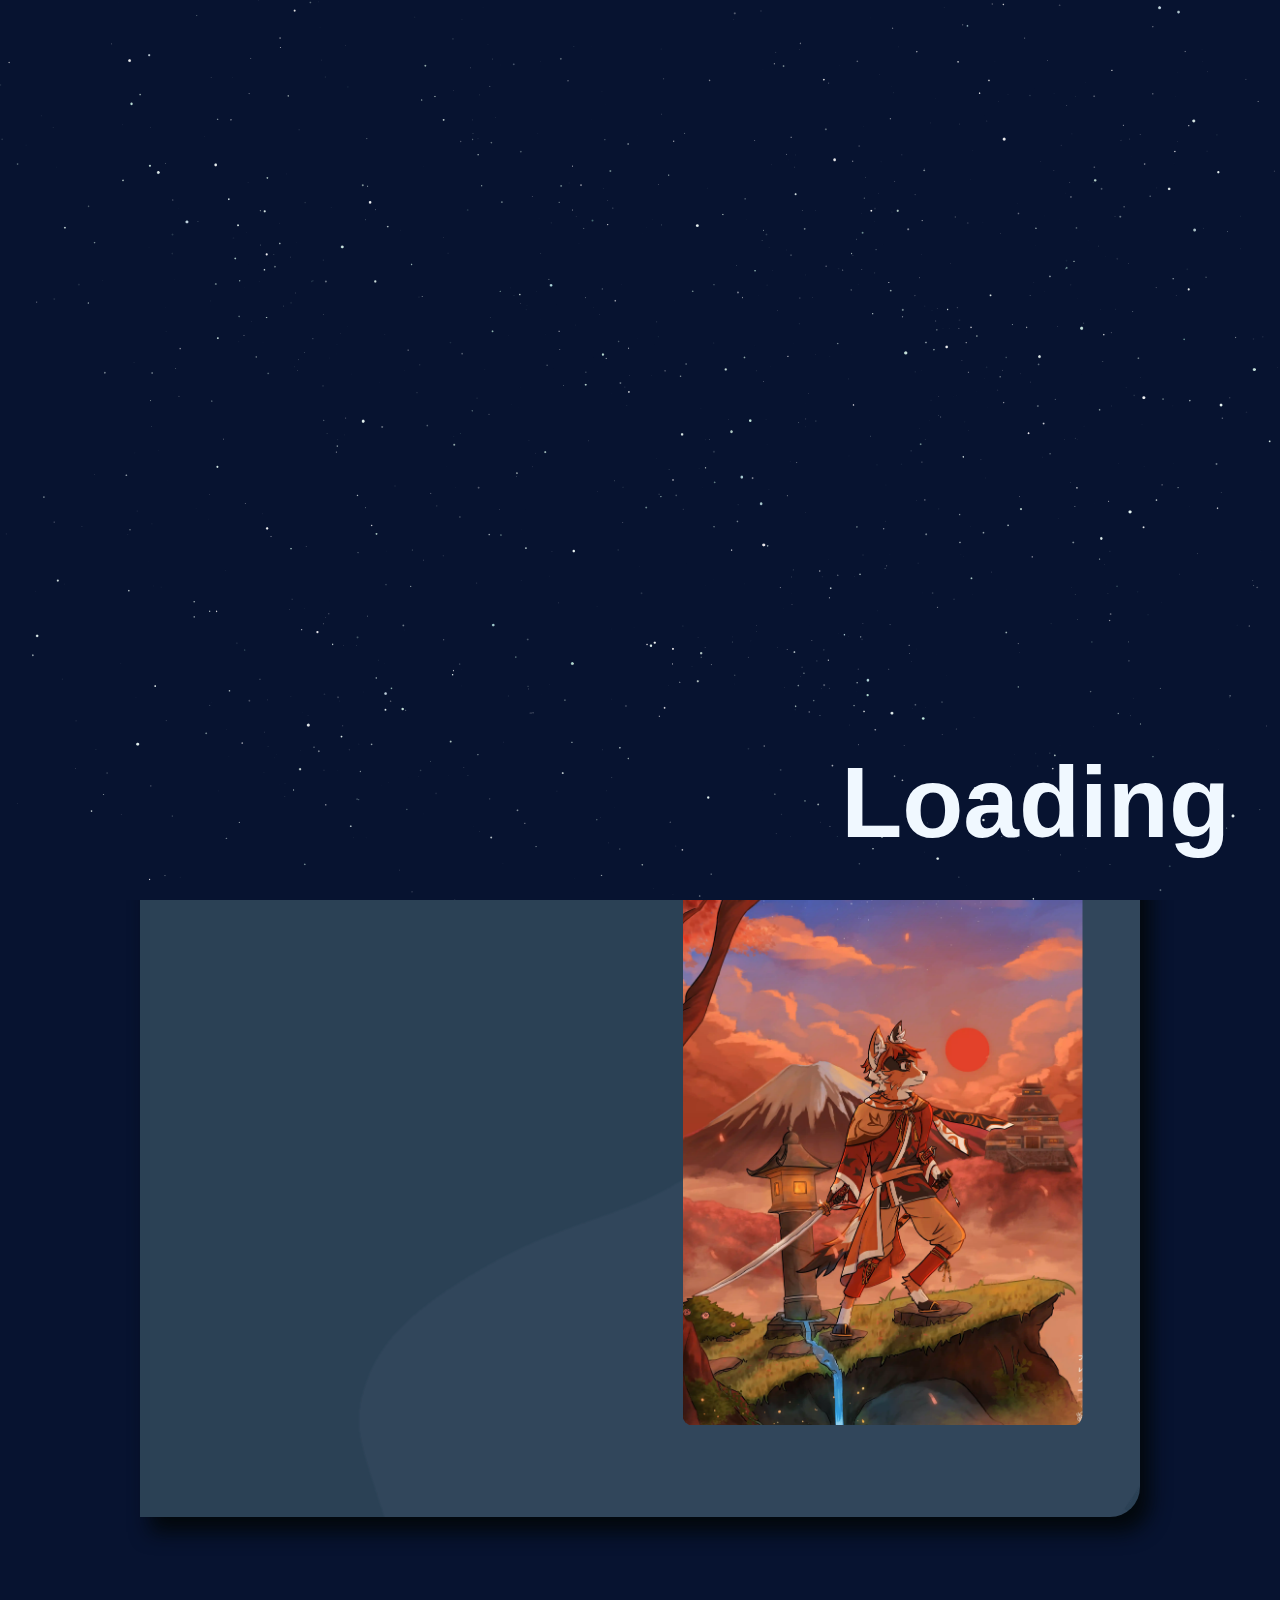
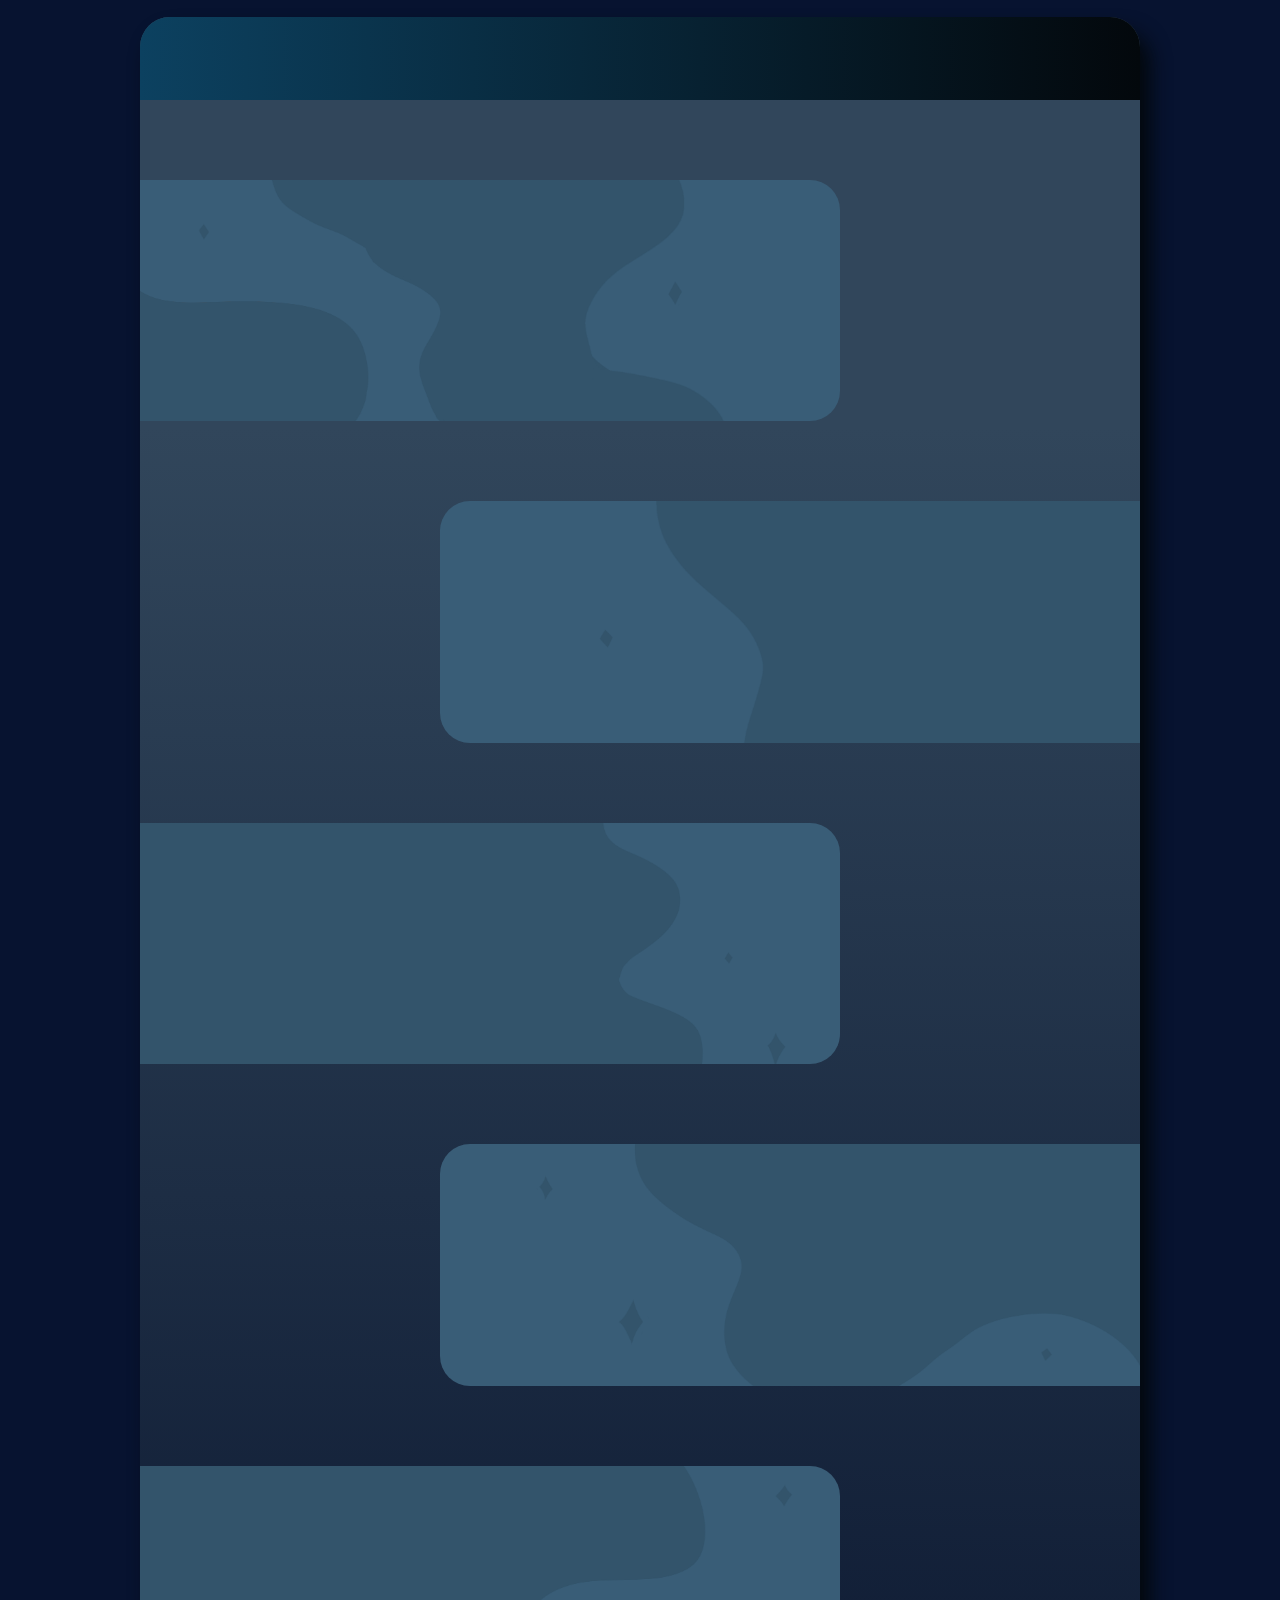
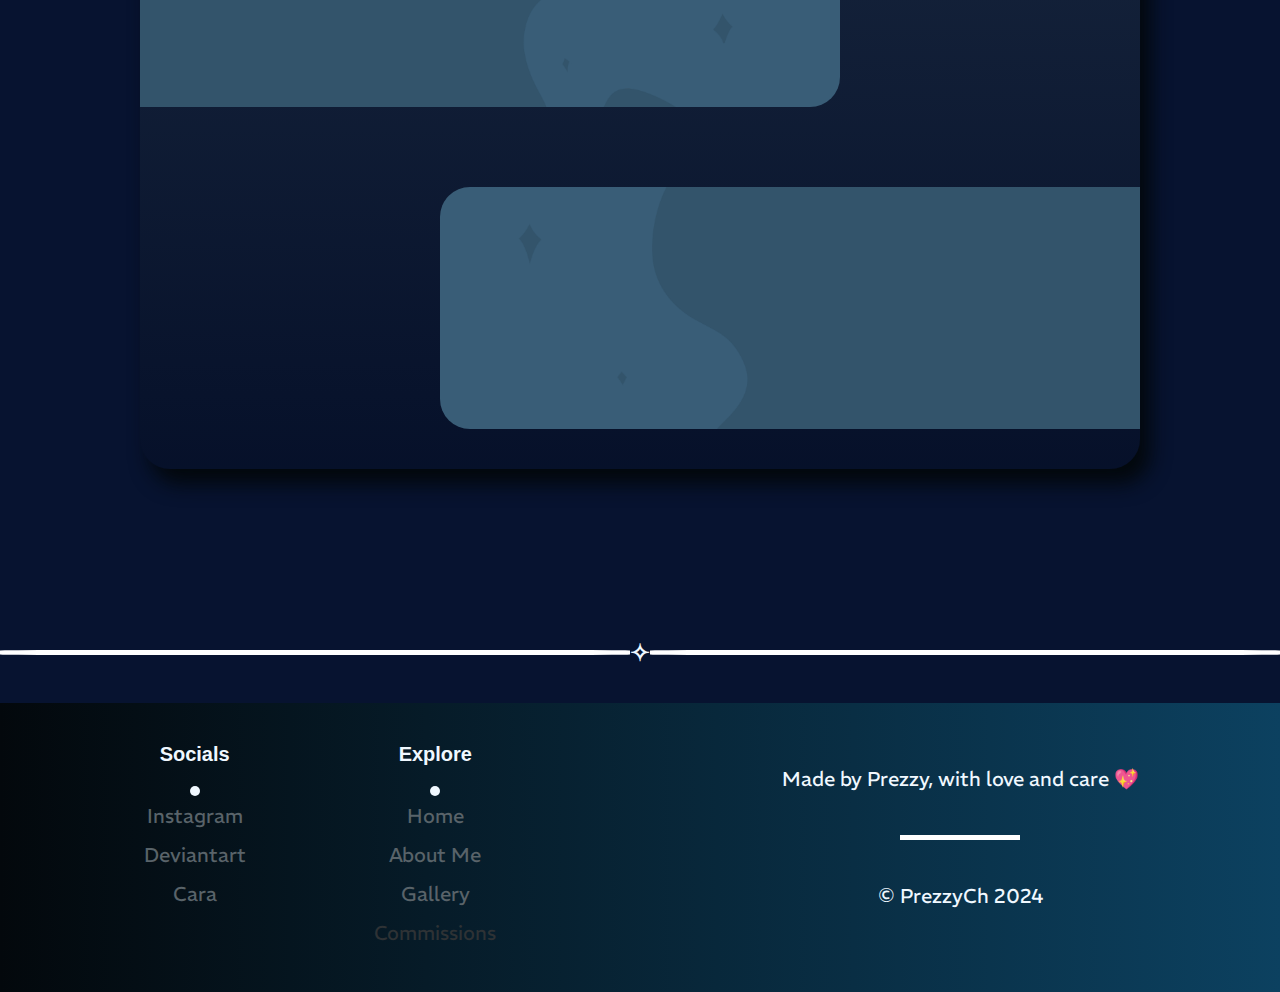
==== aboutme.html @ 6247bffc "V0.6 Final" ====
<!-- 
    Website by PrezzyCh
-->
<!DOCTYPE html>

<html lang="en">
    <head>
        <title> About me </title>
        <meta charset="UTF-8">
        <meta name="viewport" content="width=device-width, initial-scale=1.0">
        <link rel="icon" href="img/websiteimages/symbols/PrezzyChlogodark.png">

        <script src="index.js"></script>
        <link rel="stylesheet" href="style.css">
        <link rel="stylesheet" href="aboutme.css">
        <link rel="preconnect" href="https://fonts.googleapis.com">
        <link rel="preconnect" href="https://fonts.gstatic.com">
        <link href="https://fonts.googleapis.com/css2?family=REM:ital,wght@0,100..900;1,100..900&display=swap" rel="stylesheet">
    </head>

    <body>
        <div class="loadingscreen" id="loading">
            <div id="loadingcontainer">
                <h1 id="loadingtext"> Loading </h1>
            </div>
        </div> 
        <header>
            <section id="header-container">
                <img id="prezzychlogo" src="img/websiteimages/symbols/PrezzyChlogo.webp">
                <nav id="navbar">
                    <a class="navbarlinks" id="navbarhome" href="index.html"> Home </a>
                    <div class="dividerdot"></div>
                    <a class="navbarlinks" id="navbaraboutme" href="aboutme.html"> AboutMe </a>
                    <div class="dividerdot"></div>
                    <a class="navbarlinks" id="navbargallery"> Gallery </a>
                </nav>
            </section>
        </header>
        
        <section class="title-container" id="titlecontainer-end">
            <div class="titleimage" id="titleimage-aboutme"></div>
            <div id="titleframegradient"></div>
            <figure id="title">
                <h1 id="titleh1"> About me </h1>
                <div class="linedivider" id="dividertitle"></div>
            </figure>
            <div id="main-title-gradient"></div>
        </section>

        <!-- section that moves -->
        <main>
            <figure class="maindecor-container"> 
                <div class="decorlines"></div>
                <h2 class="decorsignature">◊  (ﾉ◕ヮ◕)ﾉ*:･ﾟ✧  ◊</h2>
                <div class="decorlines"></div>
            </figure>

            <section id="mainsection">
                <section class="contentcontainer" id="aboutme-container">
                    <div id="aboutmedivider">
                        <div id="aboutmeheader">
                            <h2 class="sectionheader" id="aboutmeh2">About the artist</h2>
                            <div class="linedivider" id="headerdivideraboutme"></div>
                        </div>
                        <article class="contentarticlecontainer" id="aboutmecontentarticlecontainer">
                            <h3 id="aboutmeh3"> Prezzy </h3>
                            <p class="sectionparagraph" id="aboutmepronouns"> He / Him / They </p>
                            <div class="linedivider" id="divideraboutme"></div>
                            <p class="sectionparagraph" id="aboutmeparagraph"> 
                                Hello! I am from Seattle Washington, USA and im currently a student at the University of
                                Washington trying to get my bachelors in computer science. Even though I am 
                                focusing on CS, I love to do digital art as a hobby but I have ideas to strech my skills to
                                it's limits. (an example is this website!)
                            </p>
                            <div class="linedivider" id="divideraboutme2"></div>
                            <p class="sectionparagraph" id="aboutmeparagraph2">
                                If you want some fun tid-bits on me, scroll down to my fun facts!
                            </p>
                        </article>
                    </div>
                    <aside id="aboutmeimagecontainer">
                        <div id="aboutmeimageclipping">
                            <img id="aboutmeimage" src="img/websiteimages/images/Peak of Dawn.webp"/>
                        </div>
                    </aside>
                </section>

                <section class="contentcontainer" id="funfacts-container">
                    <div id="funfactdivider">
                        <h2 class="sectionheader" id="funfacth2">Fun facts</h2>
                        <div class="linedivider" id="headerdividerfunfact"></div>
                    </div>

                    <section class="subcontainer-aboutme" id="subcontainerfunfact-1">
                        <div class="subsectioncontent" id="subsectioncontent-1">
                            <div class="subsectionheader" id="subsectionheader-1">
                                <h3 class="subsectionh3" id="subsectionh3-1"> Favorite Food </h3>
                                <div class="linedivider" id="subdivider-1"></div>
                            </div>
                            <article class="subsectionarticle" id="subsectionarticle-1">
                                <h4>Sushi</h4>
                                <div class="linedivider" id="contentdivider-1"></div>
                                <p> Love the rolls, don't like raw but I should try them once in a while!</p>
                            </article>
                        </div>
                        <div class="subsectionimage" id="subsectionimage-1">
                            <img src="img/websiteimages/images/Starlight.webp" alt="">
                        </div>
                    </section>

                    <section class="subcontainer-aboutme" id="subcontainerfunfact-2">
                        <div class="subsectioncontent" id="subsectioncontent-2">
                            <div class="subsectionheader" id="subsectionheader-2">
                                <h3 class="subsectionh3" id="subsectionh3-2"> Favorite Book </h3>
                                <div class="linedivider" id="subdivider-2"></div>
                            </div>
                            <article class="subsectionarticle" id="subsectionarticle-2">
                                <h4>Feral Creatures & Hollow Kingdom By Kira J. Buxton</h4>
                                <div class="linedivider" id="contentdivider-2"></div>
                                <p>Epic book to look into a dystopian event set in good ol' Seattle. With a birb protagonist of course!</p>
                            </article>
                        </div>
                        <div class="subsectionimage" id="subsectionimage-2">
                            <img src="img/websiteimages/images/Yonfei.webp" alt="">
                        </div>
                    </section>

                    <section class="subcontainer-aboutme" id="subcontainerfunfact-3">
                        <div class="subsectioncontent" id="subsectioncontent-3">
                            <div class="subsectionheader" id="subsectionheader-3">
                                <h3 class="subsectionh3" id="subsectionh3-3"> Favorite Game </h3>
                                <div class="linedivider" id="subdivider-3"></div>
                            </div >
                            <article class="subsectionarticle" id="subsectionarticle-3">
                                <h4>Avorion</h4>
                                <div class="linedivider" id="contentdivider-3"></div>
                                <p>One word: SPACE</p>
                            </article>
                        </div>
                        <div class="subsectionimage" id="subsectionimage-3">
                            <img src="img/websiteimages/images/Luci.webp" alt="">
                        </div>
                    </section>

                    <section class="subcontainer-aboutme" id="subcontainerfunfact-4">
                        <div class="subsectioncontent" id="subsectioncontent-4">
                            <div class="subsectionheader" id="subsectionheader-4">
                                <h3 class="subsectionh3" id="subsectionh3-4"> Favorite Musical Artist </h3>
                                <div class="linedivider" id="subdivider-4"></div>
                            </div>
                            <article class="subsectionarticle" id="subsectionarticle-4">
                                <h4>YonKaGor</h4>
                                <div class="linedivider" id="contentdivider-4"></div>
                                <p>Epic pop songs that I vibe to. Great when listening while drawing!</p>
                            </article>
                        </div>
                        <div class="subsectionimage" id="subsectionimage-4">
                            <img src="img/websiteimages/images/Emma.webp" alt="">
                        </div>
                    </section>

                    <section class="subcontainer-aboutme" id="subcontainerfunfact-5">
                        <div class="subsectioncontent" id="subsectioncontent-5">
                            <div class="subsectionheader" id="subsectionheader-5">
                                <h3 class="subsectionh3" id="subsectionh3-5"> Favorite Visual Artist </h3>
                                <div class="linedivider" id="subdivider-5"></div>
                            </div>
                            <article class="subsectionarticle" id="subsectionarticle-5">
                                <h4>Terenry</h4>
                                <div class="linedivider" id="contentdivider-5"></div>
                                <p>Great artist, love their style and the artist I look up to everyday.</p>
                            </article>
                        </div>
                        <div class="subsectionimage" id="subsectionimage-5">
                            <img src="img/websiteimages/images/Jen.webp" alt="">
                        </div>
                    </section>

                    <section class="subcontainer-aboutme" id="subcontainerfunfact-6">
                        <div class="subsectioncontent" id="subsectioncontent-6">
                            <div class="subsectionheader" id="subsectionheader-6">
                                <h3 class="subsectionh3" id="subsectionh3-6"> Favorite Animal </h3>
                                <div class="linedivider" id="subdivider-6"></div>
                            </div>
                            <article class="subsectionarticle" id="subsectionarticle-6">
                                <h4>Secretary Bird</h4>
                                <div class="linedivider" id="contentdivider-6"></div>
                                <p>Beautiful African bird with a cool and unique look! And is the birb of Starlight</p>
                            </article>
                        </div>
                        <div class="subsectionimage" id="subsectionimage-6">
                            <img src="img/websiteimages/images/faze.webp" alt="">
                        </div>
                    </section>
                </section>
            </section>

            <figure class="maindecor-container"> 
                <div class="decorlines"></div>
                <h2 class="decorsignature"> ✧ </h2>
                <div class="decorlines"></div>
            </figure>

            <footer>
                <section class="footer-container">
                    <article class="footerlinks-container">
                        <h3 class="footerheaders"> Socials </h3>
                        <div class="dividerdot"></div>
                        <a class="footer-a" href="https://www.instagram.com/prezzych/"> Instagram </a>
                        <a class="footer-a" href="https://www.deviantart.com/prezzych"> Deviantart </a>
                        <a class="footer-a" href="https://cara.app/prezzych/all"> Cara </a>
                    </article>
                    <article class="footerlinks-container">
                        <h3 class="footerheaders"> Explore </h3>
                        <div class="dividerdot"></div>
                        <a class="footer-a" id="footerhome" href="index.html"> Home </a>
                        <a class="footer-a" id="footeraboutme" href="aboutme.html"> About Me </a>
                        <a class="footer-a" id="footergallery" href="gallery.html"> Gallery </a>
                        <a class="footer-a" id="footercommissions"> Commissions </a>
                    </article>
                </section>
                <section class="footer-container" id="footerinfos">
                    <article class="footerinfo-container">
                        <p> Made by Prezzy, with love and care 💖</p>
                    </article>
                    <div class="linedivider"></div>
                    <article class="footerinfo-container">
                        <p>© PrezzyCh 2024 </p>
                    </article>
                </section>
            </footer>
        </main>
    </body>
</html>
---- style.css ----
/* Behavior: 
    This CSS is the primary CSS for all shared components of the site. 
*/

/*===============================================*/
/*------------------GENERAL TAGS-----------------*/
/*===============================================*/
#loadingcontainer,
.title-container, 
#title, 
#titlesubheadings-container, 
#titlesubheadings-container-animated,
#socials,
#header-container,
.maindecor-container,
#mainsection, 
.contentcontainer, 
.contentarticlecontainer,
.transitionlock,
nav,
ul,
li,
/* Index */
#galleryheader,
#gallerywindow,
#commissionheader,
footer, 
.footer-container,
.footerlinks-container, 
#commissionbutton, 
#commissionbutton-animated, 
/* aboutme */
#aboutmeimagecontainer,
#funfactdivider,
#funfactheader,
.subcontainer-aboutme,
.subsectionheader,
.subsectionimage,
/* gallery */
#exibitcontainerinner,
#exibitgallerybuttons,
#modalcontainer,
#modalparagraphcontainer,
#modalimagecontainer,
#socialsbuttoncontainer {
    display: flex;
}

h1, h2, h3, h4, p, a, button {
    color: aliceblue;
}

h1, h2, h3, h4 {
    font-family: 'Gill Sans', 'Gill Sans MT', Calibri, 'Trebuchet MS', sans-serif;
}

h3 {
    font-size: 40px;
}

h4 {
    font-size: 25px
}

p {
    font-family: "REM", sans-serif;
    color: aliceblue;
    font-size: 20px;
}

a, button {
    padding: 5px;
    text-decoration: none;
    font-size: 20px;
    font-family: "REM", sans-serif;
    border-radius: 10px;
    transition: color 0.5s, background-color 0.5s, font-size 0.5s;
}

a:active, a:hover, button:active, button:hover {
    background-color: aliceblue;
    transition: color 0.5s, background-color 0.5s, font-size 0.5s;
    transition-timing-function: ease-out;
    color: #3c4955;
}

button {
    background-color: #03080c00;
    border-width: 0px;
}

ul {
    padding: 0;
}

body {
    margin: 0;
    overflow-x: hidden;
    background-color: #071330;
}

header {
    width: 100%;
    height: fit-content;
}

main {
    width: 100%;
    height: fit-content;
    background-color: #071330;
    position: absolute; /*dear lord hope this works */
    z-index: 1;
    overflow-x: hidden;
}

footer {
    width: 100%;
    padding-bottom: 20px;
    height: fit-content;
    background-image: linear-gradient(270deg, #0C4160, #03080C);
    justify-content: space-between;
}

/* MODULAR VIEW - Global*/

@media screen and (max-width: 1300px){
    /* Header corrector for screens under 1300px */
    #commissionsheader,
    #introductionheader,
    #aboutmeheader {
        margin-left: 50px;
        margin-right: 50px;
        margin-top: 30px;
        left: 0px !important;
        right: 0px !important;
    }
    .sectionheader {
        font-size: 50px !important;
    }
}

@media screen and (max-width: 820px) {
    #titleframe,
    #titleframegradient {
        display: none;
    }
    .linedivider {
        justify-self: center;
    }
    .contentarticlecontainer {
        max-width: 100% !important;
        margin-left: 15px !important;
        margin-right: 15px !important;
    }
    .contentarticlecontainer > p {
        font-size: 18px;
    }
    .sectionparagraph {
        text-align: center !important;
    }
    .navbarlinks {
        margin-left: 0px !important;
        margin-right: 0px !important;
    }
    #loadingtext {
        font-size: 60px !important;
    }
    #header-container {
        justify-content: center !important;
        flex-direction: column;
    }
    #navbar {
        margin-right: 0px !important;
    }
    #title > h1 {
        text-align: center;
        font-size: 120px !important; 
    }
    .footerinfo-container > p {
        text-align: center;
    }
}

@media screen and (max-width: 420px) {
    footer {
        flex-direction: column;
    }
    .footer-container {
        flex-direction: column;
        width: 100% !important;
        margin: 0px !important;
    }
    #title > h1 {
        text-align: center;
        font-size: 85px !important; 
    }
}

/*------------- ANIMATIONS ---------------*/
*[id$="animated"],
#loadingscreen-animated-reverse,
.activemodal {
    opacity: 0%;
    animation-timing-function: cubic-bezier(0.165, 0.84, 0.44, 1);
    /* animation-delay: 0.1s; */
    animation-fill-mode: forwards !important; 
}

#titleh1-index,
#titleh1,
#titlesubheadings-container,
#socials,
/* Index */
#introductionh2,
#headerdividerintroduction,
#introductionparagraph,
#introductionparagraph2,
#dividerintroduction,
#introductionbutton,
#galleryh2,
#headerdividergallery,
#galleryparagraph,
#gallerybutton,
#commissionsh2,
#headerdividercommissions,
#commissionsparagraph,
#dividercommissions,  
#commissionbutton,
/* about me */
#dividertitle,
#aboutmeh2, 
#aboutmeh3, 
#aboutmepronouns,
#headerdivideraboutme,
#divideraboutme,
#divideraboutme2,
#aboutmeparagraph,
#aboutmeparagraph2, 
#funfacth2, 
#headerdividerfunfact,
#subsectionheader-1,
#subsectionheader-3,
#subsectionheader-5,
#subsectionheader-2,
#subsectionheader-4,
#subsectionheader-6,
#subsectionarticle-1,
#subsectionarticle-3,
#subsectionarticle-5,
#subsectionarticle-2,
#subsectionarticle-4,
#subsectionarticle-6,
#subsectionimage-1,
#subsectionimage-3,
#subsectionimage-5,
#subsectionimage-2,
#subsectionimage-4,
#subsectionimage-6,
/* Gallery */
#exibith2,
#headerdividerexibit,
.inactivemodal {
    opacity: 0%;
}

@keyframes loadingscreen-out {
    from {
        opacity: 100%;
        visibility: visible;
    } to {
        opacity: 0%;
        visibility: hidden;
    }
}

@keyframes loadingscreen-in {
    from {
        opacity: 0%;
        visibility: hidden;
    } to {
        opacity: 100%;
        visibility: visible;
    }
}

@keyframes animation-fadeinTTB {
    from {
        opacity: 0%;
        transform: translateY(-200px);
    } to {
        opacity: 100%;
        transform: translateY(0px);
    }
}

@keyframes animation-fadeinLTR {
    from {
        opacity: 0%;
        transform: translateX(-200px);
    }
    to {
        opacity: 100%;
        transform: translateX(0);
    }
}

@keyframes animation-fadeinRTL {
    from {
        opacity: 0%;
        transform: translateX(200px);
    }
    to {
        opacity: 100%;
        transform: translateX(0);
    }
}

/*===============================================*/
/*--------------------CLASSES--------------------*/
/*===============================================*/

.loadingscreen {
    position: fixed;
    z-index: 2;
    opacity: 100%;
    background-color: #071330;
    height: 100%;
    width: 100%;
    background-image: url("img/websiteimages/decorations/LoadingBG.webp");
    background-size: cover;
    background-position: center;
}

.dividerdot {
    margin-left: 10px;
    margin-right: 10px;
    border-radius: 100%;
    background-color: aliceblue;
    width: 10px;
    min-width: 10px;
    height: 10px;
}

.decorlines {
    background-color: #FFFFFF;
    border-radius: 10%;
    width: 100%;
    height: 5px;
}

.title-container {
    width: 100%;
    height: fit-content;
    align-items: center;
    overflow: hidden;
}

.titleimage {
    background-position: center;
    background-size: cover;
    background-repeat: no-repeat;
    width: 100%;
    height: 800px;
    position: fixed;
    z-index: -1;
}

.navbarlinks:hover,
.navbarlinks:active {
    font-size: 21px;
}

.navbarlinks {
    margin-left: 10px;
    margin-right: 10px;
}

.mainbuttons:hover,
.mainbuttons:active {
    font-size: 32px;
}

.mainbuttons {
    height: fit-content;
    padding: 20px;
    padding-left: 40px;
    padding-right: 40px;
    font-size: 30px;
    font-weight: 600;
    background-color: #28394b;
    box-shadow: 5px 5px #395d77;
}

.maindecor-container{
    justify-content: center;
    align-items: center;
    margin-top: 100px;
    margin-left: 0;
    margin-right: 0;
}

.decorsignature {
    text-wrap: nowrap;
}

.linedivider {
    width: 50%;
    height: 5px;
    background-color: #FFFFFF;
}

.contentcontainer {
    width: min(90%, 1000px);
    height: fit-content;
    border-radius: 30px;
    box-shadow: 10px 15px 20px #03080C;
    margin-top: 50px;
    margin-bottom: 50px;
}

.contentarticlecontainer {
    margin-top: 15px;
    margin-right: 60px;
    margin-left: 60px;
    margin-bottom: 50px;
    max-width: 50%;
    flex-direction: column;
    align-items: center;
}

.sectionheader {
    font-size: 60px;
    margin-bottom: 10px;
    margin-top: 10px;
}

.sectionparagraph {
    line-height: 2;
}

.footer-container {
    margin: 20px;
    width: 50%;
    justify-content: space-evenly;
}

.footerlinks-container {
    align-items: center;
    flex-direction: column;
}

.footerheaders {
    font-size: 20px;
}

.footer-a {
    color: #596369;
    margin-top: 2px;
    margin-bottom: 2px;
}

.footer-a:active,
.footer-a:hover {
    color: rgb(60, 73, 85);
}

.footerinfo-container {
    width: fit-content;
    height: 50%;
    align-content: center;
}
/*===============================================*/
/*----------------------IDs----------------------*/
/*===============================================*/

/*- loading screen -*/
#loadingscreen-animated {
    animation-delay: 0.5s;
    animation: loadingscreen-out;
    animation-duration: 1s;
    animation-timing-function: linear;
}
#loadingscreen-animated-reverse {
    animation: loadingscreen-in;
    animation-duration: 1s;
}
#loadingcontainer {
    padding: 50px;
    height: 90%;
    justify-content: flex-end;
    align-items: flex-end;
}

#loadingtext {
    font-size: 100px;
    margin: 0px;
}

/*- header -*/
#header-container {
    width: 100%;
    height: fit-content;
    padding-top: 10px;
    padding-bottom: 10px;
    background-image: linear-gradient(90deg, #0C4160, #03080C);
    justify-content: space-between;
    align-items: center;
    position: fixed;
}

#prezzychlogo {
    height: 80%;
    max-height: 70px;
    margin-left: 20px;
}

#navbar {
    align-items: center;
    margin-right: 50px;
}

#navbar > h2 {
    margin-top: 0;
    margin-bottom: 0;
    padding-left: 10px;
    padding-right: 10px;
}


/*-Title-*/

#titlecontainer-index {
    justify-content: flex-start;
    min-height: 700px;
}

#titlecontainer-end { /*Made for all other sections ! index*/
    justify-content: flex-end;
    min-height: 500px;
}

#titleframegradient {
    height: 100%;
	width: min(450px, 40%);
    background-image: linear-gradient(-90deg, #0C4160 50%, #03080c00);
    position: fixed;
    z-index: -1;
}

#title {
    flex-direction: column;
    align-items: flex-start;
    position: fixed;
}

#titleh1-index, #titleh1-index-animated, #titleh1, #titleh1-animated {
    margin-bottom: 0;
    margin-top: 0;
    background-image: linear-gradient(90deg, rgb(255, 255, 255), rgb(67, 86, 135));
    color: transparent;
    background-clip: text;
} 

#titleh1, #titleh1-animated { /*for all other h1's ! index*/
    font-size: 100px;
}
#titleh1-animated {
    animation-name: animation-fadeinRTL;
    animation-duration: 1s;
}

#main-title-gradient {
    background-image: linear-gradient(#07133000, #071330);
    width: 100%;
    height: 150px;
    align-self: flex-end;
    z-index: 1;
}
/*- Main -*/

#mainsection {
    justify-content: flex-end;
    align-items: center;
    flex-direction: column;
}

/*- Footer -*/

#footerinfos {
    flex-direction: column;
    align-items: center;
}

#footerinfos > .linedivider {
    width: 20%;
}

#footercommissions {
    transition: none;
    color: #2e3235;
}

#footercommissions:hover,
#footercommissions:active {
    background-color: rgba(240, 248, 255, 0);
}
---- aboutme.css ----
/* Behavior:
    This is the CSS for the aboutme.html file.
    THESE IDS ARE ONLY USED FOR aboutme
*/

/*===============================================*/
/*------------------GENERAL TAGS-----------------*/
/*===============================================*/

h4 {
    margin: 0px;
    margin-bottom: 10px;
}

@media screen and (max-width: 1300px) {
    #aboutmecontentarticlecontainer > h3 {
        font-size: 40px;
    }
}

@media screen and (max-width: 900px) {
    .subsectioncontent {
        width: 60% !important;
    }
    .subsectionimage > img {
        width: 120% !important;
        height: fit-content;
    }
    .subsectionimage {
        width: 40% !important;
    }
    #subsectionimage-2,
    #subsectionimage-4,
    #subsectionimage-6,
    #subsectionimage-2-animated,
    #subsectionimage-4-animated,
    #subsectionimage-6-animated {
        justify-content: flex-start !important;
    }
    #subsectionimage-1,
    #subsectionimage-3,
    #subsectionimage-5,
    #subsectionimage-1-animated,
    #subsectionimage-3-animated,
    #subsectionimage-5-animated {
        justify-content: flex-end !important;
    }
    #title > h1 { /*Override*/
        text-align: center;
        font-size: 100px !important;
    }
}

@media screen and (max-width: 820px) {
    .title-container {
        justify-content: center !important;
    }
    #title {
        align-items: center !important;
    }

    .subsectionh3 {
        text-wrap: wrap !important;
    }
    .linedivider {
        justify-self: initial;
    }
    .subsectionarticle > p {
        font-size: 18px;
    }
    #aboutme-container{
        flex-direction: column-reverse !important;
    }
    #aboutmedivider {
        width: 100% !important;
    }
    #aboutmeimagecontainer {
        margin-right: 0px !important;
        margin-top: 20px;
        width: 100% !important;
    }
    #aboutmeimageclipping {
        max-width: none !important;
        height: 400px !important;
    }
    #aboutmeheader {
        justify-items: center;
    }
    #aboutmeheader > h2 {
        text-align: center;
    }
    #aboutmecontentarticlecontainer {
        align-items: center !important;
    }
}

@media screen and (max-width: 450px) {
    .subsectioncontent {
        width: 50% !important;
    }
    .subsectionimage {
        width: 50% !important;
    }
    .subsectionimage > img {
        width: 150% !important;
        height: fit-content;
    }
}

@media screen and (max-width: 420px) {
    #title > h1 {
        text-align: center;
        font-size: 85px !important; 
    }
}

/*===============================================*/
/*--------------------CLASSES--------------------*/
/*===============================================*/

.subcontainer-aboutme {
    height: fit-content;
    width: min(700px, 100%);
    /* background-image: linear-gradient(#31465b 80%, #31465b00 65%); */
    background-color: #395D77;
    margin-top: 40px;
    margin-bottom: 40px;
    /* minimum height */
    min-height: 200px;
    height: fit-content;
}

.subsectioncontent {
    width: 80%;
}

.subsectionheader {
    align-items: center;
    bottom: 20px;
    position: relative;
}

.subsectionh3 {
    margin: 0;
    text-wrap-mode: nowrap;
}

.subsectionimage {
    width: 20%;
    align-items: center;
}

.subsectionimage > img {
    width: 175%;
}

/*===============================================*/
/*----------------------IDs----------------------*/
/*===============================================*/
/* - title -*/

#title {
    align-items: flex-end;
    margin-right: 5%;
}

#titleimage-aboutme {
    background-image: url("img/websiteimages/images/TwilightMountains.webp");
}

#dividertitle, #dividertitle-animated {
    margin-top: 10px;
    width: 100px;
    background-image: linear-gradient(90deg, rgb(255, 255, 255), rgb(67, 86, 135));
}
#dividertitle-animated {
    animation: animation-fadeinRTL;
    animation-duration: 1.2s;
}

/*- about me section -*/
#aboutme-container {
    border-top-left-radius: 0px;
    border-bottom-left-radius: 0px;
    background-color: #31465B;
    justify-content: space-around;
    align-items: center;
    background-image: url("img/websiteimages/decorations/decor1.webp");
} 

#aboutmeheader {
    position: relative;
    right: 100px;
}

#aboutmeh2, #aboutmeh2-animated {
    text-shadow: 5px 5px #395d77;
}
#aboutmeh2-animated {
    animation: animation-fadeinLTR;
    animation-duration: 1s;
}

#headerdivideraboutme, #headerdivideraboutme-animated {
    box-shadow: 5px 5px #395d77;
}
#headerdivideraboutme-animated {
    animation: animation-fadeinLTR;
    animation-duration: 1.2s;
}

#aboutmedivider {
    width: 50%;
}

#aboutmecontentarticlecontainer {
    align-items: start;
    max-width: 100%;
}

#aboutmeh3, #aboutmeh3-animated {
    font-size: 50px;
    margin-top: 10px;
    margin-bottom: 10px;
}
#aboutmeh3-animated {
    animation: animation-fadeinLTR;
    animation-duration: 1.1s;
}

#aboutmepronouns, #aboutmepronouns-animated{
    margin-top: 0;
}
#aboutmepronouns-animated {
    animation: animation-fadeinLTR;
    animation-duration: 1.4s;
}

#divideraboutme, #divideraboutme2 , #divideraboutme-animated, #divideraboutme2-animated {
    width: 200px;
}
#divideraboutme-animated, #divideraboutme2-animated {
    animation: animation-fadeinLTR;
    animation-duration: 1.3s;
}

#aboutmeparagraph-animated, #aboutmeparagraph2-animated {
    animation: animation-fadeinLTR;
    animation-duration: 1.5s;
}

#aboutmeimagecontainer {
    margin-right: 10px;
    align-items: center;
    justify-content: center;
    width: 50%;
    height: 100%;
}

#aboutmeimageclipping {
    clip-path: fill-box;
    width: 90%;
    max-width: 400px;
    height: 600px;
    border-radius: 10px;
}

#aboutmeimage {
    height: 100%;
    width: 100%;
    object-fit: cover;
}

/*- funfacts section -*/
#funfacts-container {
    background-image: linear-gradient(180deg, #31465B 20%, #00000021);
    flex-direction: column;
    height: fit-content;
} 

#funfactdivider {
    background-image: linear-gradient(90deg, #0C4160, #03080C);
    height: fit-content;
    align-items: center;
    flex-direction: column;
    width: 100%;
    border-top-left-radius: 30px;
    border-top-right-radius: 30px;
    margin-bottom: 40px;
}

#funfacth2,
#funfacth2-animated {
    text-shadow: 0px 5px #395d77;
    text-align: center;
}
#funfacth2-animated {
    animation: animation-fadeinTTB;
    animation-duration: 1.2s;
}

#headerdividerfunfact,
#headerdividerfunfact-animated {
    box-shadow: 0px 5px #395d77;
}
#headerdividerfunfact-animated {
    animation: animation-fadeinTTB;
    animation-duration: 1.5s;
}


#subcontainerfunfact-1,
#subcontainerfunfact-3,
#subcontainerfunfact-5{
    background-size: cover;
    border-top-right-radius: 30px;
    border-bottom-right-radius: 30px;
}


#subcontainerfunfact-2, 
#subcontainerfunfact-4,
#subcontainerfunfact-6 {
    justify-content: end;
    align-self: end;
    border-top-left-radius: 30px;
    border-bottom-left-radius: 30px;
    flex-direction: row-reverse;
    background-size: cover;
}
#subcontainerfunfact-1 {
    background-image: url("img/websiteimages/decorations/decor3.webp");
}
#subcontainerfunfact-2 {
    background-image: url("img/websiteimages/decorations/decor4.webp");
}
#subcontainerfunfact-3 {
    background-image: url("img/websiteimages/decorations/decor5.webp");
}
#subcontainerfunfact-4 {
    background-image: url("img/websiteimages/decorations/decor6.webp");
}
#subcontainerfunfact-5 {
    background-image: url("img/websiteimages/decorations/decor7.webp");
}
#subcontainerfunfact-6 {
    background-image: url("img/websiteimages/decorations/decor8.webp");
}

/* subsections */
#subsectioncontent-1,
#subsectioncontent-3,
#subsectioncontent-5 {
    margin-left: 10px;
}

#subsectioncontent-2,
#subsectioncontent-4,
#subsectioncontent-6 {
    margin-right: 10px;
}

/* 
    SSH 1,2,5 removed 
*/

#subsectionheader-1-animated,
#subsectionheader-3-animated,
#subsectionheader-5-animated {
    animation: animation-fadeinLTR;
    animation-duration: 1.2s;
}

#subsectionheader-2,
#subsectionheader-4,
#subsectionheader-6,
#subsectionheader-2-animated,
#subsectionheader-4-animated,
#subsectionheader-6-animated  {
    flex-direction: row-reverse;
    justify-content: end;
}
#subsectionheader-2-animated,
#subsectionheader-4-animated,
#subsectionheader-6-animated {
    animation: animation-fadeinRTL;
    animation-duration: 1.2s;
}

#subsectionarticle-1,
#subsectionarticle-3,
#subsectionarticle-5, 
#subsectionarticle-1-animated,
#subsectionarticle-3-animated,
#subsectionarticle-5-animated {
    margin-left: 30px;
}
#subsectionarticle-1-animated,
#subsectionarticle-3-animated,
#subsectionarticle-5-animated {
    animation: animation-fadeinLTR;
    animation-duration: 1s;
}


#subsectionarticle-2,
#subsectionarticle-4,
#subsectionarticle-6, 
#subsectionarticle-2-animated,
#subsectionarticle-4-animated,
#subsectionarticle-6-animated {
    text-align: end;
    justify-items: end;
    margin-right: 30px;
}
#subsectionarticle-2-animated,
#subsectionarticle-4-animated,
#subsectionarticle-6-animated {
    animation: animation-fadeinRTL;
    animation-duration: 1s;
}

#subsectionh3-1,
#subsectionh3-3,
#subsectionh3-5 {
    text-shadow: 5px 5px #31465b;
}

#subsectionh3-2,
#subsectionh3-4,
#subsectionh3-6 {
    text-align: end;
    text-shadow: -5px 5px #31465b;
}

/* Subdividers */
#subdivider-1,
#subdivider-2,
#subdivider-3,
#subdivider-4,
#subdivider-5,
#subdivider-6 {
    width: 100%;
    margin-left: 25px;
    margin-right: 25px;
}

#subdivider-1,
#subdivider-3,
#subdivider-5 {
    box-shadow: 5px 5px #31465b;
}

#subdivider-2,
#subdivider-4,
#subdivider-6 {
    box-shadow: -5px 5px #31465b;
}

#contentdivider-1,
#contentdivider-2,
#contentdivider-3,
#contentdivider-4,
#contentdivider-5,
#contentdivider-6 {
    width: 50px;
}

#subsectionimage-2,
#subsectionimage-4,
#subsectionimage-6,
#subsectionimage-2-animated,
#subsectionimage-4-animated,
#subsectionimage-6-animated {
    justify-content: end;
}

#subsectionimage-1-animated,
#subsectionimage-3-animated,
#subsectionimage-5-animated {
    animation: animation-fadeinRTL;
    animation-duration: 1.3s;
}

#subsectionimage-2-animated,
#subsectionimage-4-animated,
#subsectionimage-6-animated {
    animation: animation-fadeinLTR;
    animation-duration: 1.3s;
}
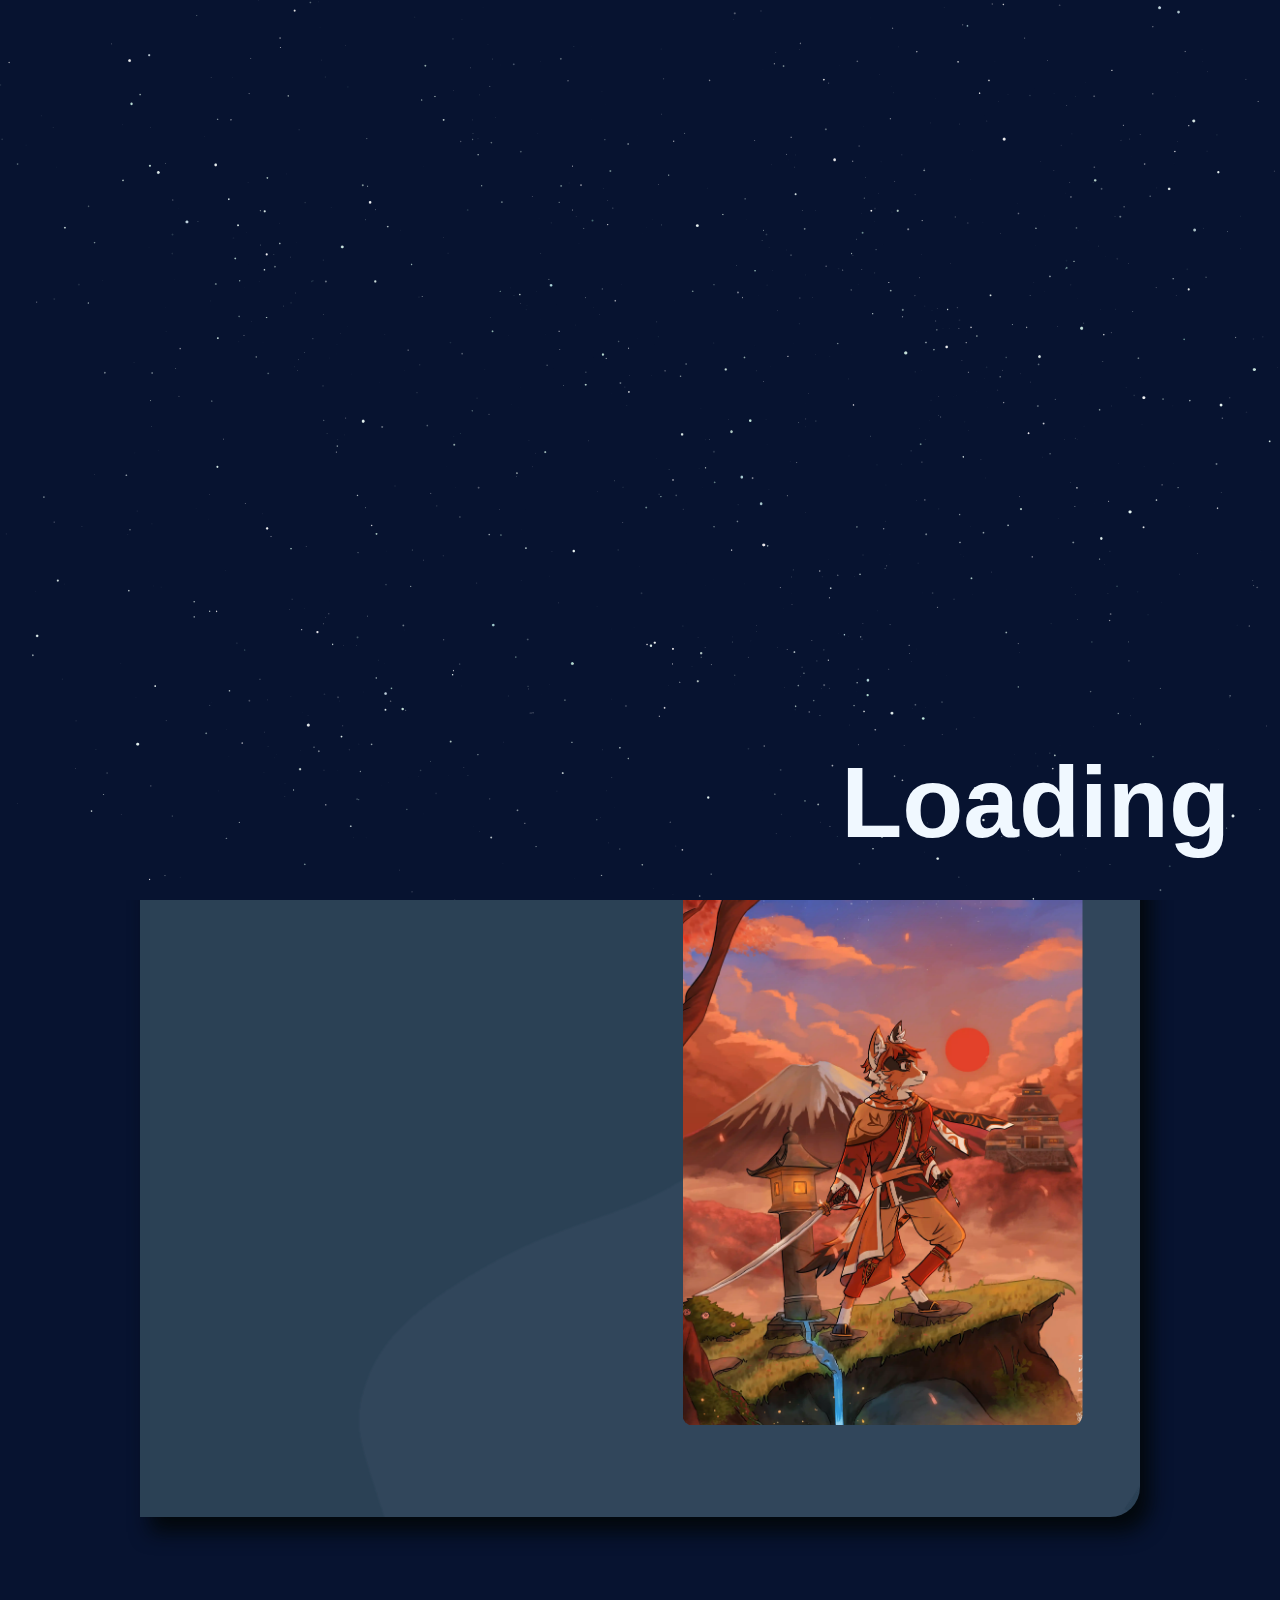
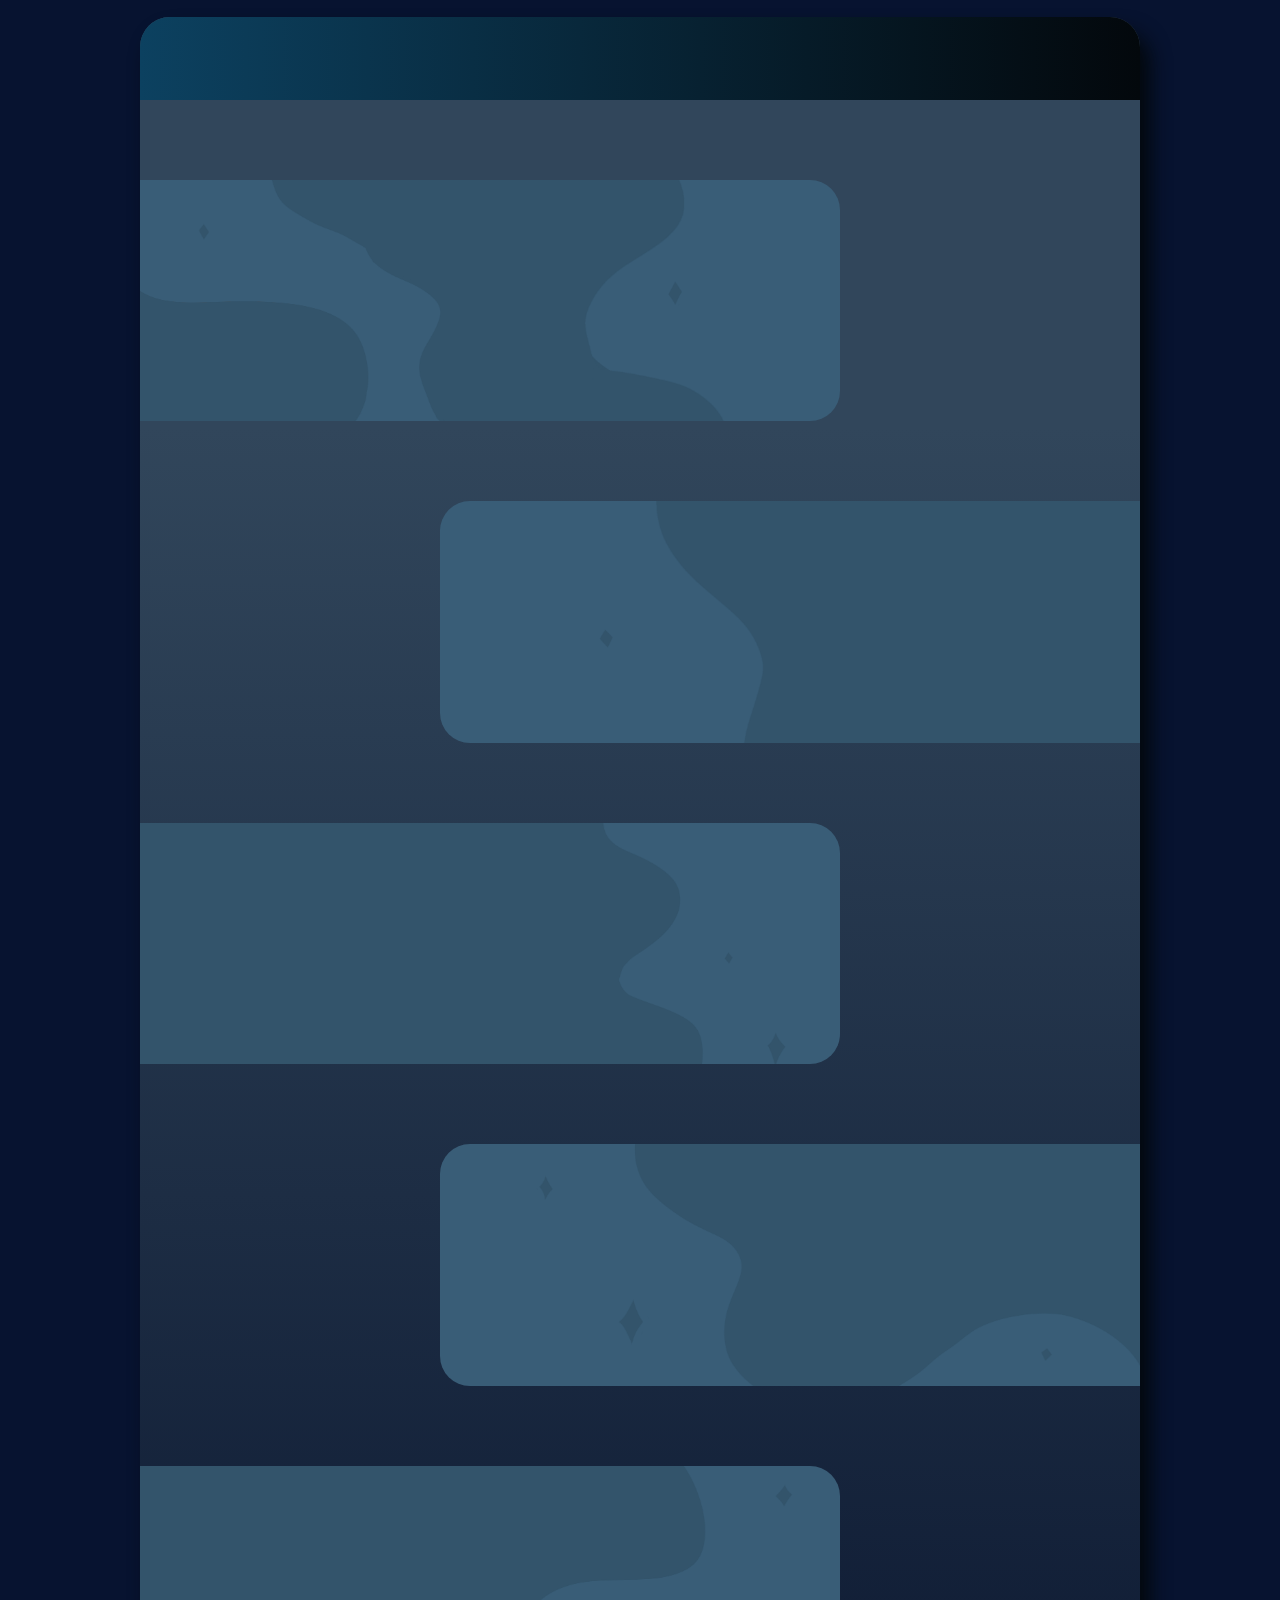
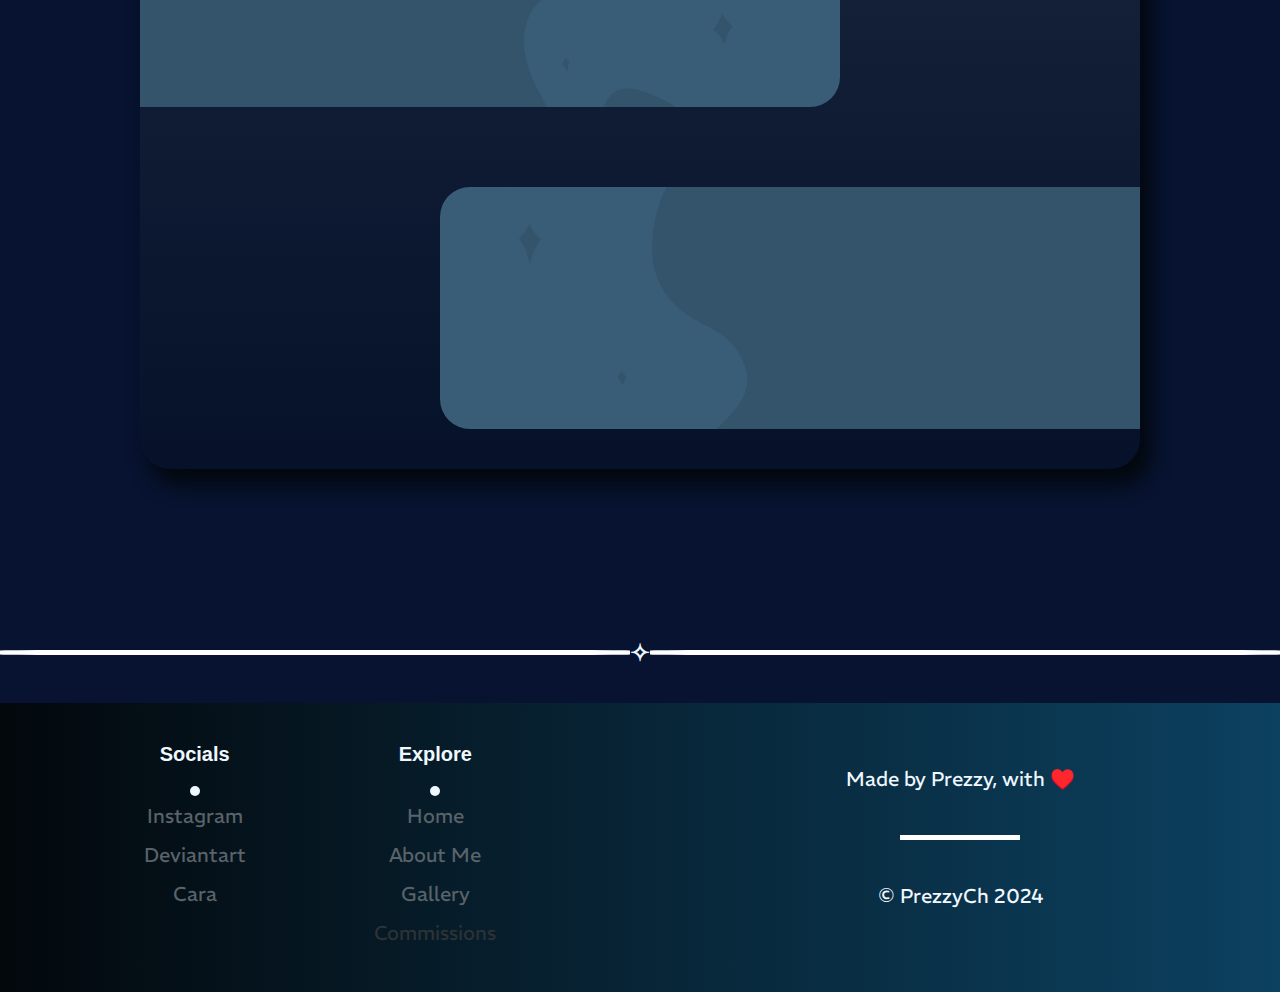
==== commit ae532723: "V0.6.1 Final" ====
--- a/aboutme.html
+++ b/aboutme.html
@@ -221,7 +221,7 @@
                 </section>
                 <section class="footer-container" id="footerinfos">
                     <article class="footerinfo-container">
-                        <p> Made by Prezzy, with love and care 💖</p>
+                        <p> Made by Prezzy, with ♥️</p>
                     </article>
                     <div class="linedivider"></div>
                     <article class="footerinfo-container">
--- a/style.css
+++ b/style.css
@@ -191,8 +191,7 @@
         margin: 0px !important;
     }
     #title > h1 {
-        text-align: center;
-        font-size: 85px !important; 
+        font-size: 85px !important;
     }
 }
 
--- a/aboutme.css
+++ b/aboutme.css
@@ -57,6 +57,7 @@
     }
     #title {
         align-items: center !important;
+        margin-right: 40px !important; 
     }
 
     .subsectionh3 {
@@ -132,6 +133,7 @@
 
 .subsectioncontent {
     width: 80%;
+    z-index: 1;
 }
 
 .subsectionheader {
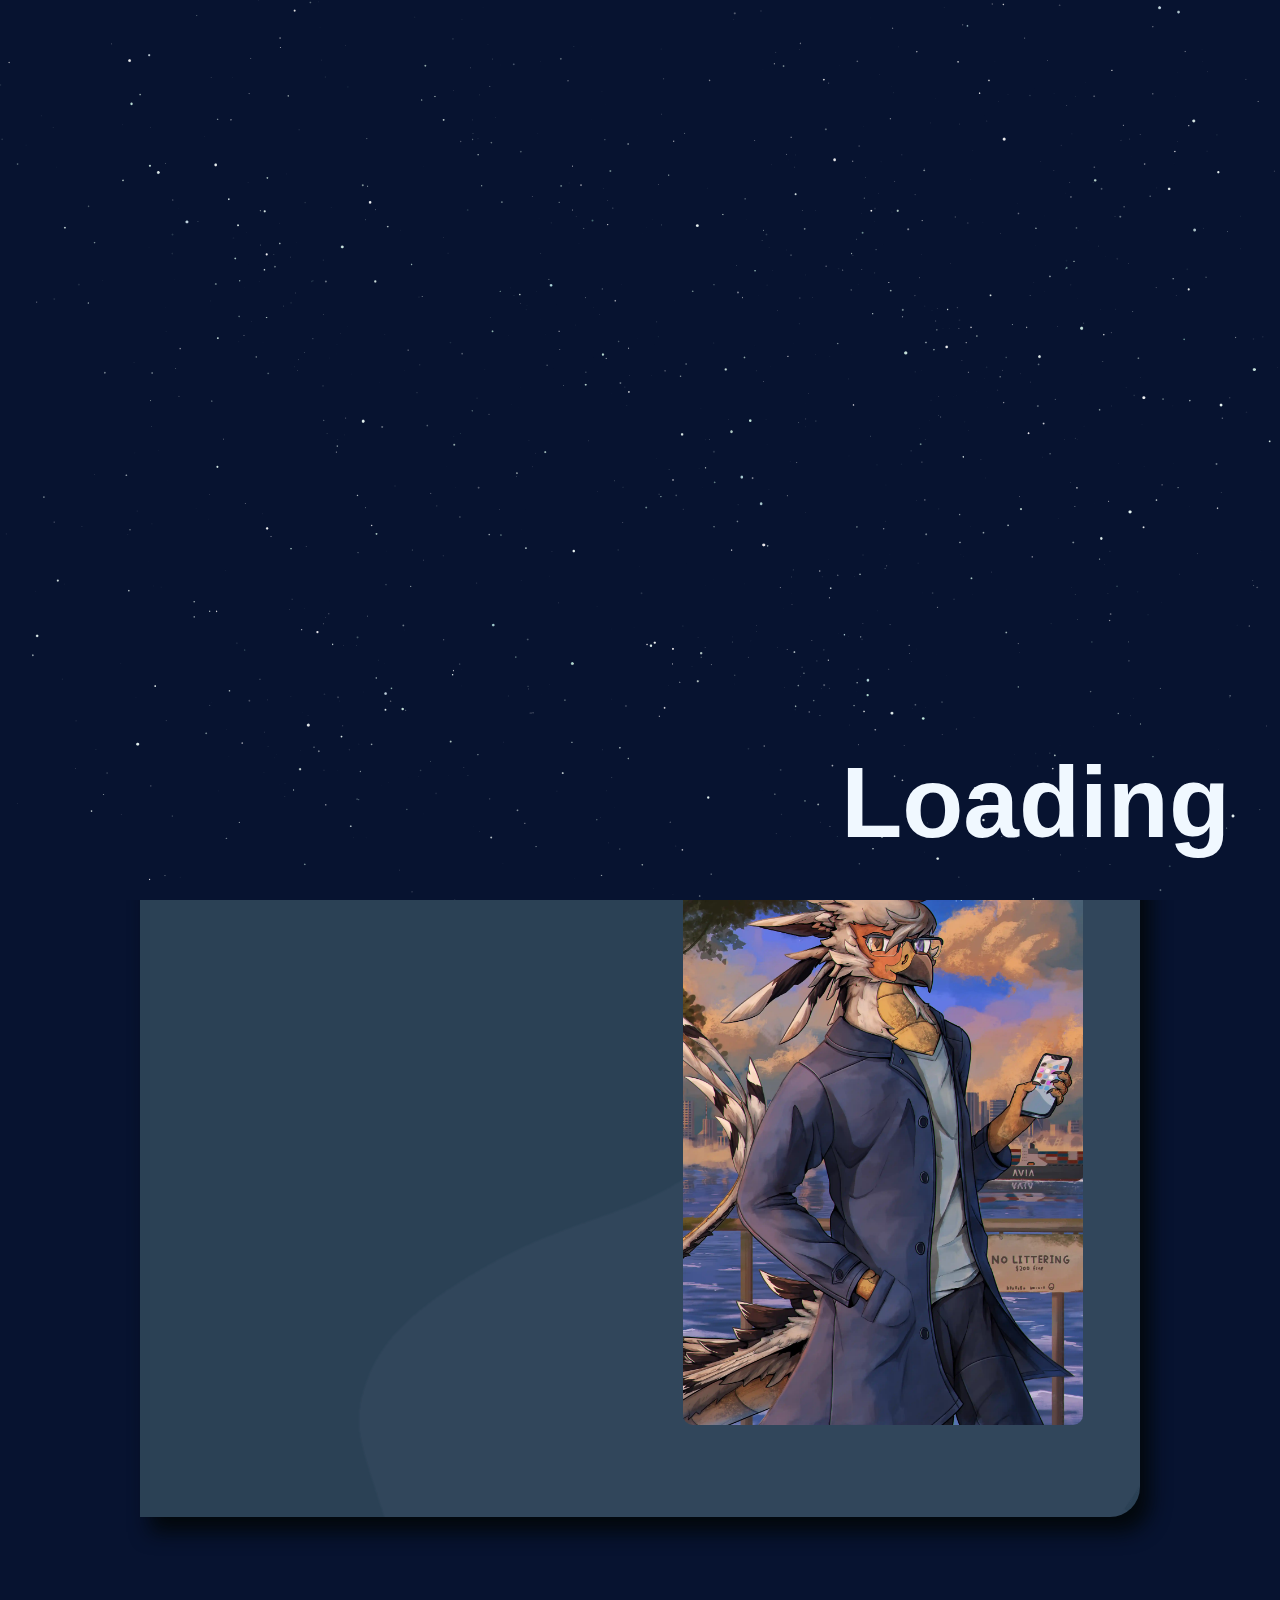
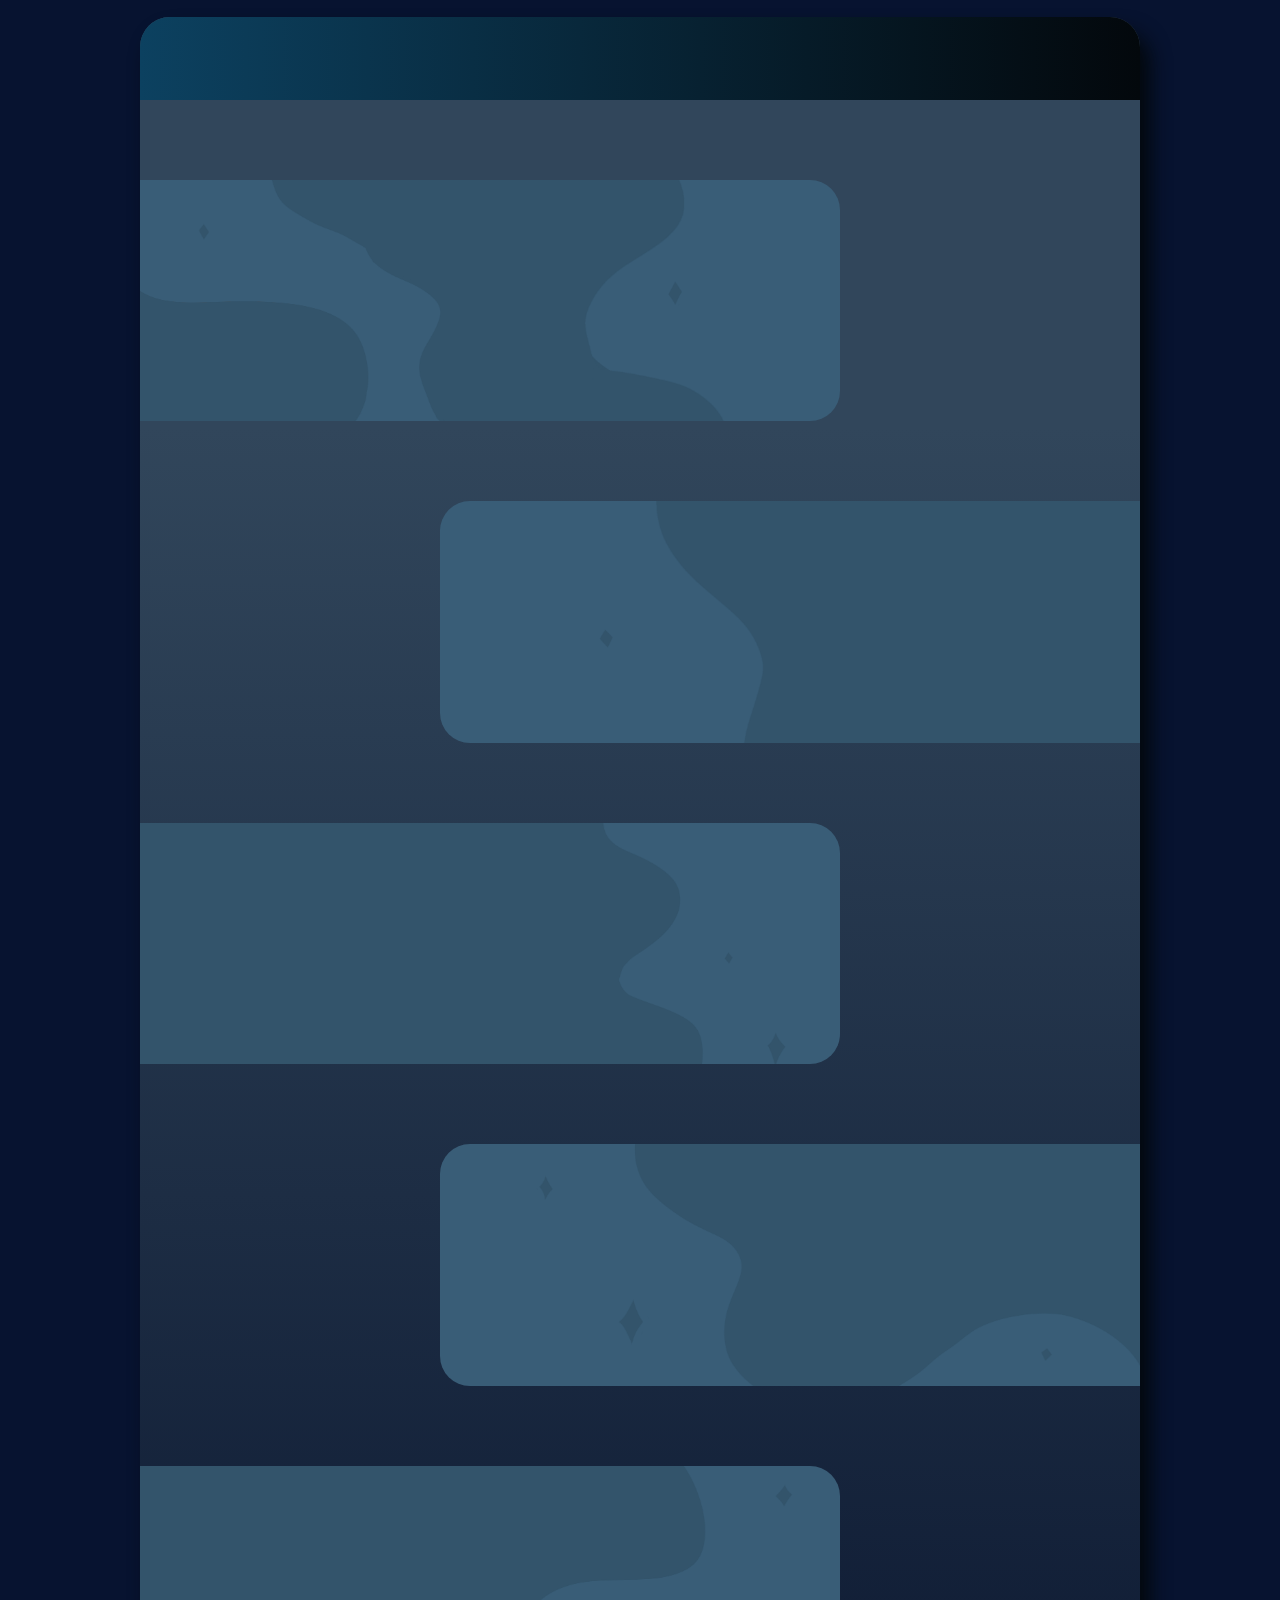
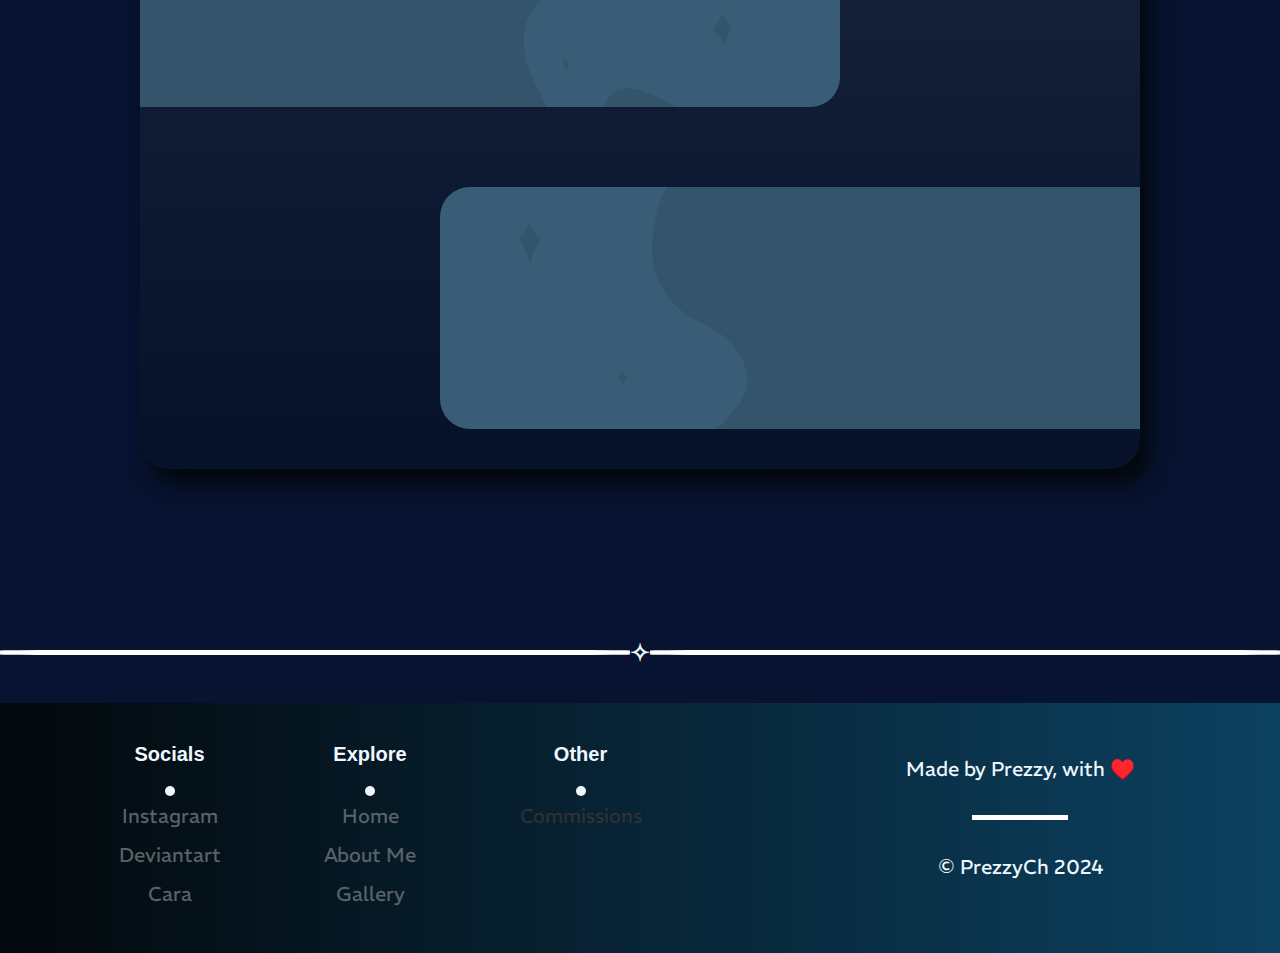
==== commit 7de3d7a1: "V0.6.2 Final" ====
--- a/aboutme.html
+++ b/aboutme.html
@@ -68,9 +68,9 @@
                             <div class="linedivider" id="divideraboutme"></div>
                             <p class="sectionparagraph" id="aboutmeparagraph"> 
                                 Hello! I am from Seattle Washington, USA and im currently a student at the University of
-                                Washington trying to get my bachelors in computer science. Even though I am 
+                                Washington studying to get my bachelors in computer science. Even though I am 
                                 focusing on CS, I love to do digital art as a hobby but I have ideas to strech my skills to
-                                it's limits. (an example is this website!)
+                                it's limits (an example is this website!).
                             </p>
                             <div class="linedivider" id="divideraboutme2"></div>
                             <p class="sectionparagraph" id="aboutmeparagraph2">
@@ -79,9 +79,7 @@
                         </article>
                     </div>
                     <aside id="aboutmeimagecontainer">
-                        <div id="aboutmeimageclipping">
-                            <img id="aboutmeimage" src="img/websiteimages/images/Peak of Dawn.webp"/>
-                        </div>
+                        <img id="aboutmeimage" src="img/websiteimages/images/Waterfront.webp"/>
                     </aside>
                 </section>
 
@@ -216,6 +214,10 @@
                         <a class="footer-a" id="footerhome" href="index.html"> Home </a>
                         <a class="footer-a" id="footeraboutme" href="aboutme.html"> About Me </a>
                         <a class="footer-a" id="footergallery" href="gallery.html"> Gallery </a>
+                    </article>
+                    <article class="footerlinks-container">
+                        <h3 class="footerheaders"> Other </h3>
+                        <div class="dividerdot"></div>
                         <a class="footer-a" id="footercommissions"> Commissions </a>
                     </article>
                 </section>
--- a/style.css
+++ b/style.css
@@ -181,7 +181,7 @@
     }
 }
 
-@media screen and (max-width: 420px) {
+@media screen and (max-width: 600px) {
     footer {
         flex-direction: column;
     }
@@ -190,6 +190,9 @@
         width: 100% !important;
         margin: 0px !important;
     }
+}
+
+@media screen and (max-width: 420px) {
     #title > h1 {
         font-size: 85px !important;
     }
@@ -439,7 +442,7 @@
 
 .footer-container {
     margin: 20px;
-    width: 50%;
+    width: 60%;
     justify-content: space-evenly;
 }
 
@@ -588,6 +591,7 @@
 #footerinfos {
     flex-direction: column;
     align-items: center;
+    width: 40%;
 }
 
 #footerinfos > .linedivider {
--- a/aboutme.css
+++ b/aboutme.css
@@ -78,9 +78,10 @@
     #aboutmeimagecontainer {
         margin-right: 0px !important;
         margin-top: 20px;
-        width: 100% !important;
-    }
-    #aboutmeimageclipping {
+        width: 90% !important;
+    }
+    #aboutmeimage {
+        object-position: top;
         max-width: none !important;
         height: 400px !important;
     }
@@ -259,18 +260,12 @@
     height: 100%;
 }
 
-#aboutmeimageclipping {
-    clip-path: fill-box;
-    width: 90%;
+#aboutmeimage {
+    height: 600px;
     max-width: 400px;
-    height: 600px;
-    border-radius: 10px;
-}
-
-#aboutmeimage {
-    height: 100%;
     width: 100%;
     object-fit: cover;
+    border-radius: 10px;
 }
 
 /*- funfacts section -*/
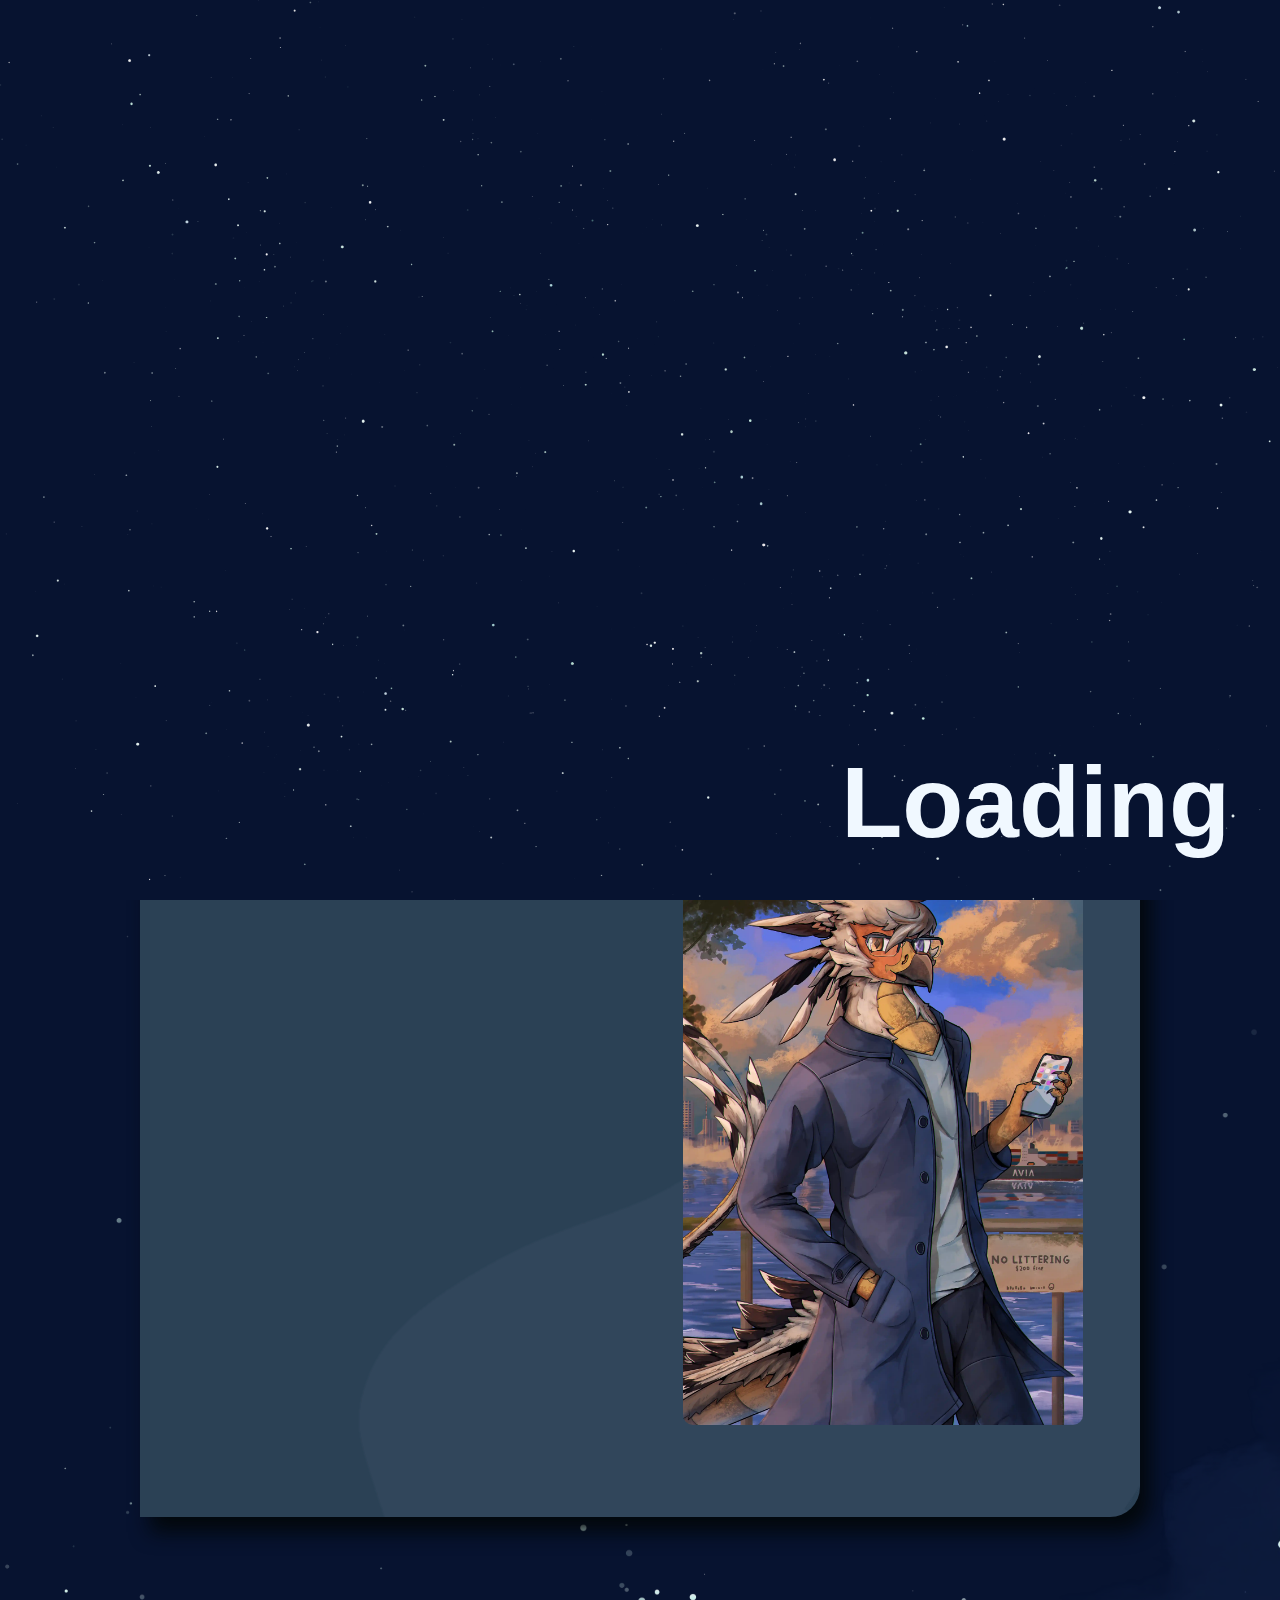
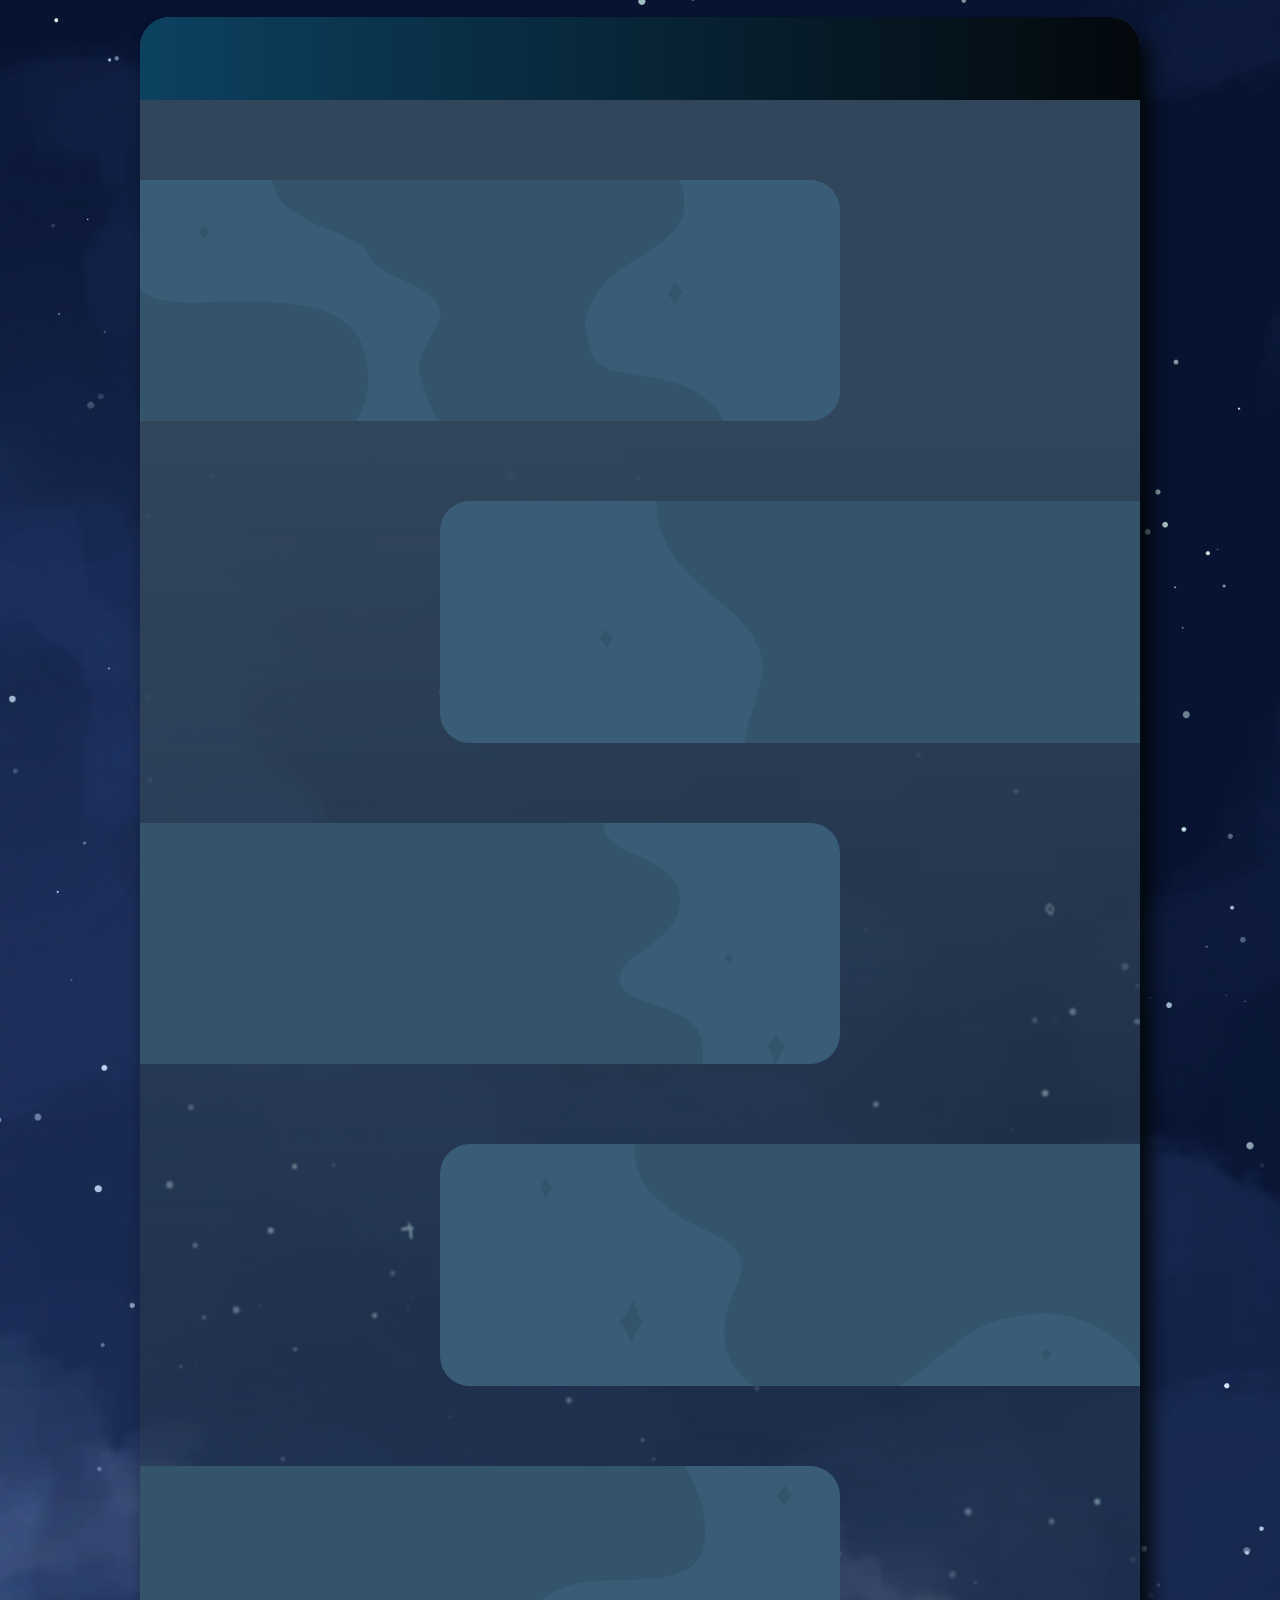
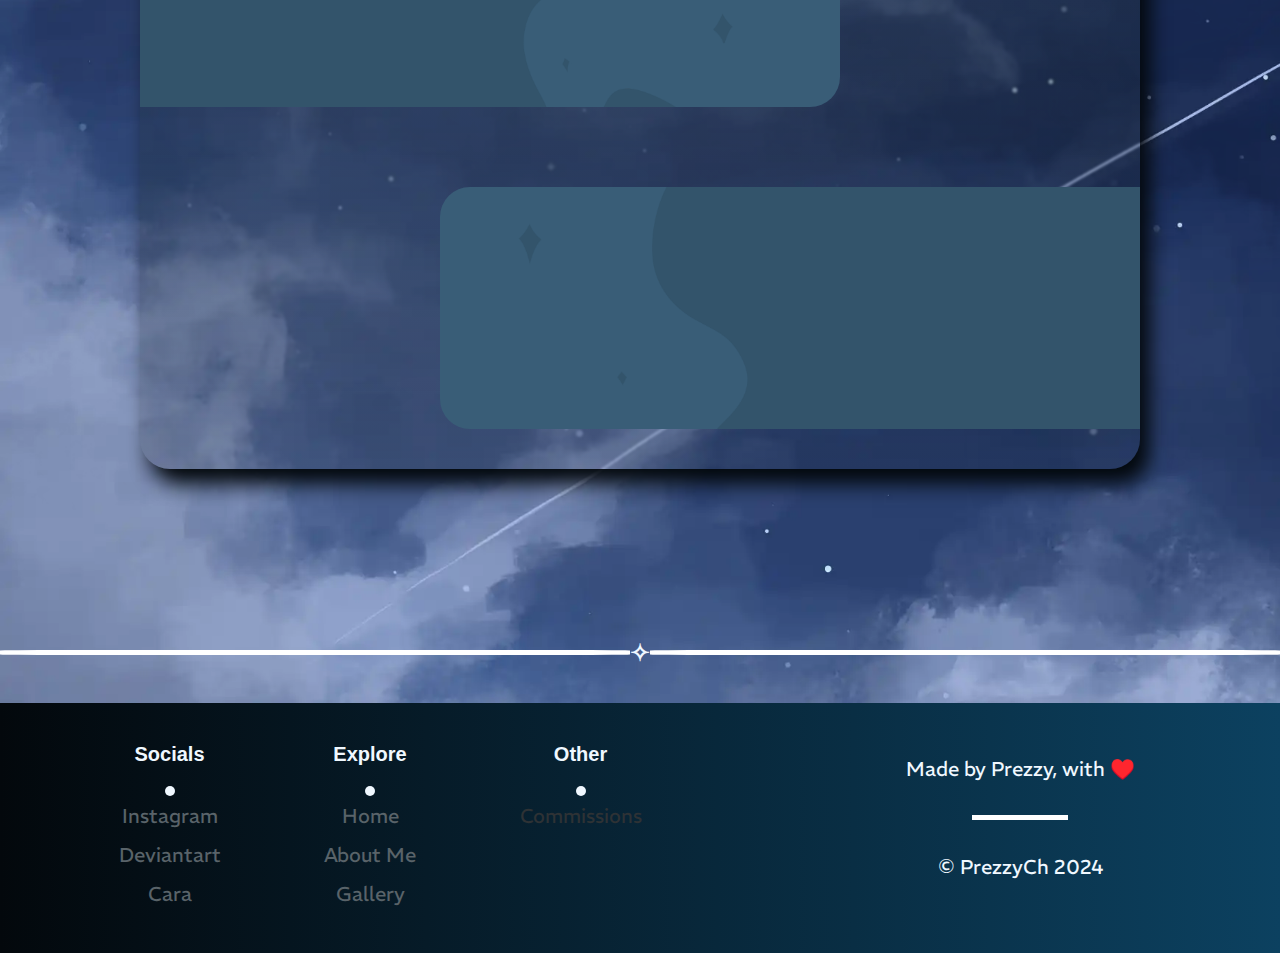
==== commit fc896841: "V0.6.3 Final" ====
--- a/aboutme.html
+++ b/aboutme.html
@@ -5,8 +5,8 @@
 
 <html lang="en">
     <head>
+        <meta charset="UTF-8">
         <title> About me </title>
-        <meta charset="UTF-8">
         <meta name="viewport" content="width=device-width, initial-scale=1.0">
         <link rel="icon" href="img/websiteimages/symbols/PrezzyChlogodark.png">
 
@@ -47,7 +47,6 @@
             <div id="main-title-gradient"></div>
         </section>
 
-        <!-- section that moves -->
         <main>
             <figure class="maindecor-container"> 
                 <div class="decorlines"></div>
@@ -89,104 +88,104 @@
                         <div class="linedivider" id="headerdividerfunfact"></div>
                     </div>
 
-                    <section class="subcontainer-aboutme" id="subcontainerfunfact-1">
-                        <div class="subsectioncontent" id="subsectioncontent-1">
-                            <div class="subsectionheader" id="subsectionheader-1">
-                                <h3 class="subsectionh3" id="subsectionh3-1"> Favorite Food </h3>
+                    <section class="subcontainer-left" id="subcontainerfunfact-1">
+                        <div class="subsectioncontent-left" id="subsectioncontent-1">
+                            <div class="subsectionheader-left" id="subsectionheader-1">
+                                <h3 class="subsectionh3-left" id="subsectionh3-1"> Favorite Food </h3>
                                 <div class="linedivider" id="subdivider-1"></div>
                             </div>
-                            <article class="subsectionarticle" id="subsectionarticle-1">
+                            <article class="subsectionarticle-left" id="subsectionarticle-1">
                                 <h4>Sushi</h4>
                                 <div class="linedivider" id="contentdivider-1"></div>
                                 <p> Love the rolls, don't like raw but I should try them once in a while!</p>
                             </article>
                         </div>
-                        <div class="subsectionimage" id="subsectionimage-1">
+                        <div class="subsectionimage-left" id="subsectionimage-1">
                             <img src="img/websiteimages/images/Starlight.webp" alt="">
                         </div>
                     </section>
 
-                    <section class="subcontainer-aboutme" id="subcontainerfunfact-2">
-                        <div class="subsectioncontent" id="subsectioncontent-2">
-                            <div class="subsectionheader" id="subsectionheader-2">
-                                <h3 class="subsectionh3" id="subsectionh3-2"> Favorite Book </h3>
+                    <section class="subcontainer-right" id="subcontainerfunfact-2">
+                        <div class="subsectioncontent-right" id="subsectioncontent-2">
+                            <div class="subsectionheader-right" id="subsectionheader-2">
+                                <h3 class="subsectionh3-right" id="subsectionh3-2"> Favorite Book </h3>
                                 <div class="linedivider" id="subdivider-2"></div>
                             </div>
-                            <article class="subsectionarticle" id="subsectionarticle-2">
+                            <article class="subsectionarticle-right" id="subsectionarticle-2">
                                 <h4>Feral Creatures & Hollow Kingdom By Kira J. Buxton</h4>
                                 <div class="linedivider" id="contentdivider-2"></div>
                                 <p>Epic book to look into a dystopian event set in good ol' Seattle. With a birb protagonist of course!</p>
                             </article>
                         </div>
-                        <div class="subsectionimage" id="subsectionimage-2">
+                        <div class="subsectionimage-right" id="subsectionimage-2">
                             <img src="img/websiteimages/images/Yonfei.webp" alt="">
                         </div>
                     </section>
 
-                    <section class="subcontainer-aboutme" id="subcontainerfunfact-3">
-                        <div class="subsectioncontent" id="subsectioncontent-3">
-                            <div class="subsectionheader" id="subsectionheader-3">
-                                <h3 class="subsectionh3" id="subsectionh3-3"> Favorite Game </h3>
+                    <section class="subcontainer-left" id="subcontainerfunfact-3">
+                        <div class="subsectioncontent-left" id="subsectioncontent-3">
+                            <div class="subsectionheader-left" id="subsectionheader-3">
+                                <h3 class="subsectionh3-left" id="subsectionh3-3"> Favorite Game </h3>
                                 <div class="linedivider" id="subdivider-3"></div>
                             </div >
-                            <article class="subsectionarticle" id="subsectionarticle-3">
+                            <article class="subsectionarticle-left" id="subsectionarticle-3">
                                 <h4>Avorion</h4>
                                 <div class="linedivider" id="contentdivider-3"></div>
                                 <p>One word: SPACE</p>
                             </article>
                         </div>
-                        <div class="subsectionimage" id="subsectionimage-3">
+                        <div class="subsectionimage-left" id="subsectionimage-3">
                             <img src="img/websiteimages/images/Luci.webp" alt="">
                         </div>
                     </section>
 
-                    <section class="subcontainer-aboutme" id="subcontainerfunfact-4">
-                        <div class="subsectioncontent" id="subsectioncontent-4">
-                            <div class="subsectionheader" id="subsectionheader-4">
-                                <h3 class="subsectionh3" id="subsectionh3-4"> Favorite Musical Artist </h3>
+                    <section class="subcontainer-right" id="subcontainerfunfact-4">
+                        <div class="subsectioncontent-right" id="subsectioncontent-4">
+                            <div class="subsectionheader-right" id="subsectionheader-4">
+                                <h3 class="subsectionh3-right" id="subsectionh3-4"> Favorite Musical Artist </h3>
                                 <div class="linedivider" id="subdivider-4"></div>
                             </div>
-                            <article class="subsectionarticle" id="subsectionarticle-4">
+                            <article class="subsectionarticle-right" id="subsectionarticle-4">
                                 <h4>YonKaGor</h4>
                                 <div class="linedivider" id="contentdivider-4"></div>
                                 <p>Epic pop songs that I vibe to. Great when listening while drawing!</p>
                             </article>
                         </div>
-                        <div class="subsectionimage" id="subsectionimage-4">
+                        <div class="subsectionimage-right" id="subsectionimage-4">
                             <img src="img/websiteimages/images/Emma.webp" alt="">
                         </div>
                     </section>
 
-                    <section class="subcontainer-aboutme" id="subcontainerfunfact-5">
-                        <div class="subsectioncontent" id="subsectioncontent-5">
-                            <div class="subsectionheader" id="subsectionheader-5">
-                                <h3 class="subsectionh3" id="subsectionh3-5"> Favorite Visual Artist </h3>
+                    <section class="subcontainer-left" id="subcontainerfunfact-5">
+                        <div class="subsectioncontent-left" id="subsectioncontent-5">
+                            <div class="subsectionheader-left" id="subsectionheader-5">
+                                <h3 class="subsectionh3-left" id="subsectionh3-5"> Favorite Visual Artist </h3>
                                 <div class="linedivider" id="subdivider-5"></div>
                             </div>
-                            <article class="subsectionarticle" id="subsectionarticle-5">
+                            <article class="subsectionarticle-left" id="subsectionarticle-5">
                                 <h4>Terenry</h4>
                                 <div class="linedivider" id="contentdivider-5"></div>
                                 <p>Great artist, love their style and the artist I look up to everyday.</p>
                             </article>
                         </div>
-                        <div class="subsectionimage" id="subsectionimage-5">
+                        <div class="subsectionimage-left" id="subsectionimage-5">
                             <img src="img/websiteimages/images/Jen.webp" alt="">
                         </div>
                     </section>
 
-                    <section class="subcontainer-aboutme" id="subcontainerfunfact-6">
-                        <div class="subsectioncontent" id="subsectioncontent-6">
-                            <div class="subsectionheader" id="subsectionheader-6">
-                                <h3 class="subsectionh3" id="subsectionh3-6"> Favorite Animal </h3>
+                    <section class="subcontainer-right" id="subcontainerfunfact-6">
+                        <div class="subsectioncontent-right" id="subsectioncontent-6">
+                            <div class="subsectionheader-right" id="subsectionheader-6">
+                                <h3 class="subsectionh3-right" id="subsectionh3-6"> Favorite Animal </h3>
                                 <div class="linedivider" id="subdivider-6"></div>
                             </div>
-                            <article class="subsectionarticle" id="subsectionarticle-6">
+                            <article class="subsectionarticle-right" id="subsectionarticle-6">
                                 <h4>Secretary Bird</h4>
                                 <div class="linedivider" id="contentdivider-6"></div>
                                 <p>Beautiful African bird with a cool and unique look! And is the birb of Starlight</p>
                             </article>
                         </div>
-                        <div class="subsectionimage" id="subsectionimage-6">
+                        <div class="subsectionimage-right" id="subsectionimage-6">
                             <img src="img/websiteimages/images/faze.webp" alt="">
                         </div>
                     </section>
--- a/style.css
+++ b/style.css
@@ -1,4 +1,4 @@
-/* Behavior: 
+/*
     This CSS is the primary CSS for all shared components of the site. 
 */
 
@@ -20,29 +20,9 @@
 nav,
 ul,
 li,
-/* Index */
-#galleryheader,
-#gallerywindow,
-#commissionheader,
 footer, 
 .footer-container,
-.footerlinks-container, 
-#commissionbutton, 
-#commissionbutton-animated, 
-/* aboutme */
-#aboutmeimagecontainer,
-#funfactdivider,
-#funfactheader,
-.subcontainer-aboutme,
-.subsectionheader,
-.subsectionimage,
-/* gallery */
-#exibitcontainerinner,
-#exibitgallerybuttons,
-#modalcontainer,
-#modalparagraphcontainer,
-#modalimagecontainer,
-#socialsbuttoncontainer {
+.footerlinks-container {
     display: flex;
 }
 
@@ -107,8 +87,10 @@
 main {
     width: 100%;
     height: fit-content;
+    background-image: url("img/websiteimages/images/NebulaBg.webp");
+    background-size: cover;
     background-color: #071330;
-    position: absolute; /*dear lord hope this works */
+    position: absolute;
     z-index: 1;
     overflow-x: hidden;
 }
@@ -121,7 +103,7 @@
     justify-content: space-between;
 }
 
-/* MODULAR VIEW - Global*/
+/*============== MODULAR VIEW - Global ==============*/
 
 @media screen and (max-width: 1300px){
     /* Header corrector for screens under 1300px */
@@ -170,6 +152,7 @@
         flex-direction: column;
     }
     #navbar {
+        height: 50px;
         margin-right: 0px !important;
     }
     #title > h1 {
@@ -198,7 +181,7 @@
     }
 }
 
-/*------------- ANIMATIONS ---------------*/
+/*============== ANIMATIONS ==============*/
 *[id$="animated"],
 #loadingscreen-animated-reverse,
 .activemodal {
@@ -211,57 +194,7 @@
 #titleh1-index,
 #titleh1,
 #titlesubheadings-container,
-#socials,
-/* Index */
-#introductionh2,
-#headerdividerintroduction,
-#introductionparagraph,
-#introductionparagraph2,
-#dividerintroduction,
-#introductionbutton,
-#galleryh2,
-#headerdividergallery,
-#galleryparagraph,
-#gallerybutton,
-#commissionsh2,
-#headerdividercommissions,
-#commissionsparagraph,
-#dividercommissions,  
-#commissionbutton,
-/* about me */
-#dividertitle,
-#aboutmeh2, 
-#aboutmeh3, 
-#aboutmepronouns,
-#headerdivideraboutme,
-#divideraboutme,
-#divideraboutme2,
-#aboutmeparagraph,
-#aboutmeparagraph2, 
-#funfacth2, 
-#headerdividerfunfact,
-#subsectionheader-1,
-#subsectionheader-3,
-#subsectionheader-5,
-#subsectionheader-2,
-#subsectionheader-4,
-#subsectionheader-6,
-#subsectionarticle-1,
-#subsectionarticle-3,
-#subsectionarticle-5,
-#subsectionarticle-2,
-#subsectionarticle-4,
-#subsectionarticle-6,
-#subsectionimage-1,
-#subsectionimage-3,
-#subsectionimage-5,
-#subsectionimage-2,
-#subsectionimage-4,
-#subsectionimage-6,
-/* Gallery */
-#exibith2,
-#headerdividerexibit,
-.inactivemodal {
+#socials {
     opacity: 0%;
 }
 
@@ -451,6 +384,10 @@
     flex-direction: column;
 }
 
+.footerlinks-container > a {
+    text-align: center;
+}
+
 .footerheaders {
     font-size: 20px;
 }
@@ -475,7 +412,7 @@
 /*----------------------IDs----------------------*/
 /*===============================================*/
 
-/*- loading screen -*/
+/*============== loading screen ==============*/
 #loadingscreen-animated {
     animation-delay: 0.5s;
     animation: loadingscreen-out;
@@ -529,7 +466,7 @@
 }
 
 
-/*-Title-*/
+/*==============Title==============*/
 
 #titlecontainer-index {
     justify-content: flex-start;
@@ -578,7 +515,7 @@
     align-self: flex-end;
     z-index: 1;
 }
-/*- Main -*/
+/*============== Main ==============*/
 
 #mainsection {
     justify-content: flex-end;
@@ -586,7 +523,7 @@
     flex-direction: column;
 }
 
-/*- Footer -*/
+/*============== Footer ==============*/
 
 #footerinfos {
     flex-direction: column;
--- a/aboutme.css
+++ b/aboutme.css
@@ -1,17 +1,32 @@
-/* Behavior:
-    This is the CSS for the aboutme.html file.
+/*
+    CSS for the aboutme.html file.
     THESE IDS ARE ONLY USED FOR aboutme
+
+    Created by Prezzy Ch.
 */
 
 /*===============================================*/
 /*------------------GENERAL TAGS-----------------*/
 /*===============================================*/
+#aboutmeimagecontainer,
+#funfactdivider,
+#funfactheader,
+.subcontainer-left,
+.subcontainer-right,
+.subsectionheader-left,
+.subsectionheader-right,
+.subsectionimage-left,
+.subsectionimage-right{
+    display: flex;
+}
 
 h4 {
     margin: 0px;
     margin-bottom: 10px;
 }
 
+/*============== MODULAR VIEW - aboutme ==============*/
+
 @media screen and (max-width: 1300px) {
     #aboutmecontentarticlecontainer > h3 {
         font-size: 40px;
@@ -19,39 +34,38 @@
 }
 
 @media screen and (max-width: 900px) {
-    .subsectioncontent {
+    #title > h1 { /*Override*/
+        text-align: center;
+        font-size: 80px !important;
+    }
+
+    *[class|= "subsectioncontent"] {
         width: 60% !important;
     }
-    .subsectionimage > img {
+
+    *[class|= "subsectionimage"] {
+        width: 40% !important;
+    }
+
+    .subsectionimage-left {
+        justify-content: flex-end !important;
+    }
+
+    .subsectionimage-right {
+        justify-content: flex-start !important;
+    }
+
+    *[class|= "subsectionimage"] > img {
         width: 120% !important;
         height: fit-content;
     }
-    .subsectionimage {
-        width: 40% !important;
-    }
-    #subsectionimage-2,
-    #subsectionimage-4,
-    #subsectionimage-6,
-    #subsectionimage-2-animated,
-    #subsectionimage-4-animated,
-    #subsectionimage-6-animated {
-        justify-content: flex-start !important;
-    }
-    #subsectionimage-1,
-    #subsectionimage-3,
-    #subsectionimage-5,
-    #subsectionimage-1-animated,
-    #subsectionimage-3-animated,
-    #subsectionimage-5-animated {
-        justify-content: flex-end !important;
-    }
-    #title > h1 { /*Override*/
-        text-align: center;
-        font-size: 100px !important;
-    }
 }
 
 @media screen and (max-width: 820px) {
+    .linedivider {
+        justify-self: initial;
+    }
+    
     .title-container {
         justify-content: center !important;
     }
@@ -60,21 +74,22 @@
         margin-right: 40px !important; 
     }
 
-    .subsectionh3 {
-        text-wrap: wrap !important;
-    }
-    .linedivider {
-        justify-self: initial;
-    }
-    .subsectionarticle > p {
-        font-size: 18px;
-    }
     #aboutme-container{
         flex-direction: column-reverse !important;
     }
+
     #aboutmedivider {
         width: 100% !important;
     }
+
+    #aboutmeheader {
+        justify-items: center;
+    }
+
+    #aboutmeheader > h2 {
+        text-align: center;
+    }
+
     #aboutmeimagecontainer {
         margin-right: 0px !important;
         margin-top: 20px;
@@ -85,25 +100,30 @@
         max-width: none !important;
         height: 400px !important;
     }
-    #aboutmeheader {
-        justify-items: center;
-    }
-    #aboutmeheader > h2 {
-        text-align: center;
-    }
+
     #aboutmecontentarticlecontainer {
         align-items: center !important;
     }
+
+    *[class|= "subsectionh3"] {
+        text-wrap: wrap !important;
+    }
+
+    *[class|= "subsectionarticle"] > p {
+        font-size: 18px;
+    }
 }
 
 @media screen and (max-width: 450px) {
-    .subsectioncontent {
+    *[class|= "subsectioncontent"] {
         width: 50% !important;
     }
-    .subsectionimage {
+
+    *[class|= "subsectionimage"] {
         width: 50% !important;
     }
-    .subsectionimage > img {
+
+    *[class|= "subsectionimage"] > img {
         width: 150% !important;
         height: fit-content;
     }
@@ -112,55 +132,143 @@
 @media screen and (max-width: 420px) {
     #title > h1 {
         text-align: center;
-        font-size: 85px !important; 
-    }
+        font-size: 70px !important; 
+    }
+}
+
+/*============== aboutme specific animations ==============*/
+#dividertitle,
+#aboutmeh2, 
+#aboutmeh3, 
+#aboutmepronouns,
+#headerdivideraboutme,
+#divideraboutme,
+#divideraboutme2,
+#aboutmeparagraph,
+#aboutmeparagraph2, 
+#funfacth2, 
+#headerdividerfunfact,
+*[id|= "subsectionheader"],
+*[id|= "subsectionarticle"],
+*[id|= "subsectionimage"] {
+    opacity: 0%;
 }
 
 /*===============================================*/
 /*--------------------CLASSES--------------------*/
 /*===============================================*/
 
-.subcontainer-aboutme {
+*[class|= "subcontainer"] {
     height: fit-content;
     width: min(700px, 100%);
-    /* background-image: linear-gradient(#31465b 80%, #31465b00 65%); */
     background-color: #395D77;
     margin-top: 40px;
     margin-bottom: 40px;
-    /* minimum height */
     min-height: 200px;
     height: fit-content;
 }
 
-.subsectioncontent {
+.subcontainer-left {
+    background-size: cover;
+    border-top-right-radius: 30px;
+    border-bottom-right-radius: 30px;
+}
+
+.subcontainer-right {
+    justify-content: end;
+    align-self: end;
+    border-top-left-radius: 30px;
+    border-bottom-left-radius: 30px;
+    flex-direction: row-reverse;
+    background-size: cover;
+}
+
+*[class|= "subsectioncontent"] {
     width: 80%;
     z-index: 1;
 }
 
-.subsectionheader {
+.subsectioncontent-left {
+    margin-left: 10px;
+}
+
+.subsectioncontent-right {
+    margin-right: 10px;
+}
+
+*[class|= "subsectionheader"] {
     align-items: center;
     bottom: 20px;
     position: relative;
 }
 
-.subsectionh3 {
+.subsectionheader-right {
+    flex-direction: row-reverse;
+    justify-content: end;
+}
+
+.subsectionarticle-left {
+    margin-left: 30px;
+}
+
+.subsectionarticle-right {
+    text-align: end;
+    justify-items: end;
+    margin-right: 30px;
+}
+
+*[class|= "subsectionh3"]{
     margin: 0;
     text-wrap-mode: nowrap;
 }
 
-.subsectionimage {
+.subsectionh3-left {
+    text-shadow: 5px 5px #31465b;
+}
+
+.subsectionh3-right {
+    text-align: end;
+    text-shadow: -5px 5px #31465b;
+}
+
+.linedivider[id|= "subdivider"] {
+    width: 100%;
+    margin-left: 25px;
+    margin-right: 25px;
+}
+
+.linedivider[id|= "contentdivider"] {
+    width: 50px;
+}
+
+*[class|= "subsectionimage"]{
     width: 20%;
     align-items: center;
 }
 
-.subsectionimage > img {
+*[class|= "subsectionimage"] > img {
     width: 175%;
 }
 
+.subsectionimage-right {
+    justify-content: end;
+}
+
+.subsectionimage-left[id$= "animated"] {
+    animation: animation-fadeinRTL;
+    animation-duration: 1.3s;
+}
+
+.subsectionimage-right[id$= "animated"] {
+    animation: animation-fadeinLTR;
+    animation-duration: 1.3s;
+}
+
 /*===============================================*/
 /*----------------------IDs----------------------*/
 /*===============================================*/
-/* - title -*/
+
+/*============== title ==============*/
 
 #title {
     align-items: flex-end;
@@ -239,7 +347,10 @@
     animation-duration: 1.4s;
 }
 
-#divideraboutme, #divideraboutme2 , #divideraboutme-animated, #divideraboutme2-animated {
+#divideraboutme, 
+#divideraboutme2, 
+#divideraboutme-animated, 
+#divideraboutme2-animated {
     width: 200px;
 }
 #divideraboutme-animated, #divideraboutme2-animated {
@@ -268,9 +379,10 @@
     border-radius: 10px;
 }
 
-/*- funfacts section -*/
+/*============== funfacts section ==============*/
 #funfacts-container {
     background-image: linear-gradient(180deg, #31465B 20%, #00000021);
+    backdrop-filter: blur(1px);
     flex-direction: column;
     height: fit-content;
 } 
@@ -305,26 +417,6 @@
     animation-duration: 1.5s;
 }
 
-
-#subcontainerfunfact-1,
-#subcontainerfunfact-3,
-#subcontainerfunfact-5{
-    background-size: cover;
-    border-top-right-radius: 30px;
-    border-bottom-right-radius: 30px;
-}
-
-
-#subcontainerfunfact-2, 
-#subcontainerfunfact-4,
-#subcontainerfunfact-6 {
-    justify-content: end;
-    align-self: end;
-    border-top-left-radius: 30px;
-    border-bottom-left-radius: 30px;
-    flex-direction: row-reverse;
-    background-size: cover;
-}
 #subcontainerfunfact-1 {
     background-image: url("img/websiteimages/decorations/decor3.webp");
 }
@@ -344,102 +436,26 @@
     background-image: url("img/websiteimages/decorations/decor8.webp");
 }
 
-/* subsections */
-#subsectioncontent-1,
-#subsectioncontent-3,
-#subsectioncontent-5 {
-    margin-left: 10px;
-}
-
-#subsectioncontent-2,
-#subsectioncontent-4,
-#subsectioncontent-6 {
-    margin-right: 10px;
-}
-
-/* 
-    SSH 1,2,5 removed 
-*/
-
-#subsectionheader-1-animated,
-#subsectionheader-3-animated,
-#subsectionheader-5-animated {
+/*============== subsections ==============*/
+
+.subsectionheader-left[id$= "animated"] {
     animation: animation-fadeinLTR;
     animation-duration: 1.2s;
 }
 
-#subsectionheader-2,
-#subsectionheader-4,
-#subsectionheader-6,
-#subsectionheader-2-animated,
-#subsectionheader-4-animated,
-#subsectionheader-6-animated  {
-    flex-direction: row-reverse;
-    justify-content: end;
-}
-#subsectionheader-2-animated,
-#subsectionheader-4-animated,
-#subsectionheader-6-animated {
+.subsectionheader-right[id$= "animated"] {
     animation: animation-fadeinRTL;
     animation-duration: 1.2s;
 }
 
-#subsectionarticle-1,
-#subsectionarticle-3,
-#subsectionarticle-5, 
-#subsectionarticle-1-animated,
-#subsectionarticle-3-animated,
-#subsectionarticle-5-animated {
-    margin-left: 30px;
-}
-#subsectionarticle-1-animated,
-#subsectionarticle-3-animated,
-#subsectionarticle-5-animated {
+.subsectionarticle-left[id$= "animated"] {
     animation: animation-fadeinLTR;
     animation-duration: 1s;
 }
 
-
-#subsectionarticle-2,
-#subsectionarticle-4,
-#subsectionarticle-6, 
-#subsectionarticle-2-animated,
-#subsectionarticle-4-animated,
-#subsectionarticle-6-animated {
-    text-align: end;
-    justify-items: end;
-    margin-right: 30px;
-}
-#subsectionarticle-2-animated,
-#subsectionarticle-4-animated,
-#subsectionarticle-6-animated {
+.subsectionarticle-right[id$= "animated"] {
     animation: animation-fadeinRTL;
     animation-duration: 1s;
-}
-
-#subsectionh3-1,
-#subsectionh3-3,
-#subsectionh3-5 {
-    text-shadow: 5px 5px #31465b;
-}
-
-#subsectionh3-2,
-#subsectionh3-4,
-#subsectionh3-6 {
-    text-align: end;
-    text-shadow: -5px 5px #31465b;
-}
-
-/* Subdividers */
-#subdivider-1,
-#subdivider-2,
-#subdivider-3,
-#subdivider-4,
-#subdivider-5,
-#subdivider-6 {
-    width: 100%;
-    margin-left: 25px;
-    margin-right: 25px;
 }
 
 #subdivider-1,
@@ -452,36 +468,4 @@
 #subdivider-4,
 #subdivider-6 {
     box-shadow: -5px 5px #31465b;
-}
-
-#contentdivider-1,
-#contentdivider-2,
-#contentdivider-3,
-#contentdivider-4,
-#contentdivider-5,
-#contentdivider-6 {
-    width: 50px;
-}
-
-#subsectionimage-2,
-#subsectionimage-4,
-#subsectionimage-6,
-#subsectionimage-2-animated,
-#subsectionimage-4-animated,
-#subsectionimage-6-animated {
-    justify-content: end;
-}
-
-#subsectionimage-1-animated,
-#subsectionimage-3-animated,
-#subsectionimage-5-animated {
-    animation: animation-fadeinRTL;
-    animation-duration: 1.3s;
-}
-
-#subsectionimage-2-animated,
-#subsectionimage-4-animated,
-#subsectionimage-6-animated {
-    animation: animation-fadeinLTR;
-    animation-duration: 1.3s;
-}
+}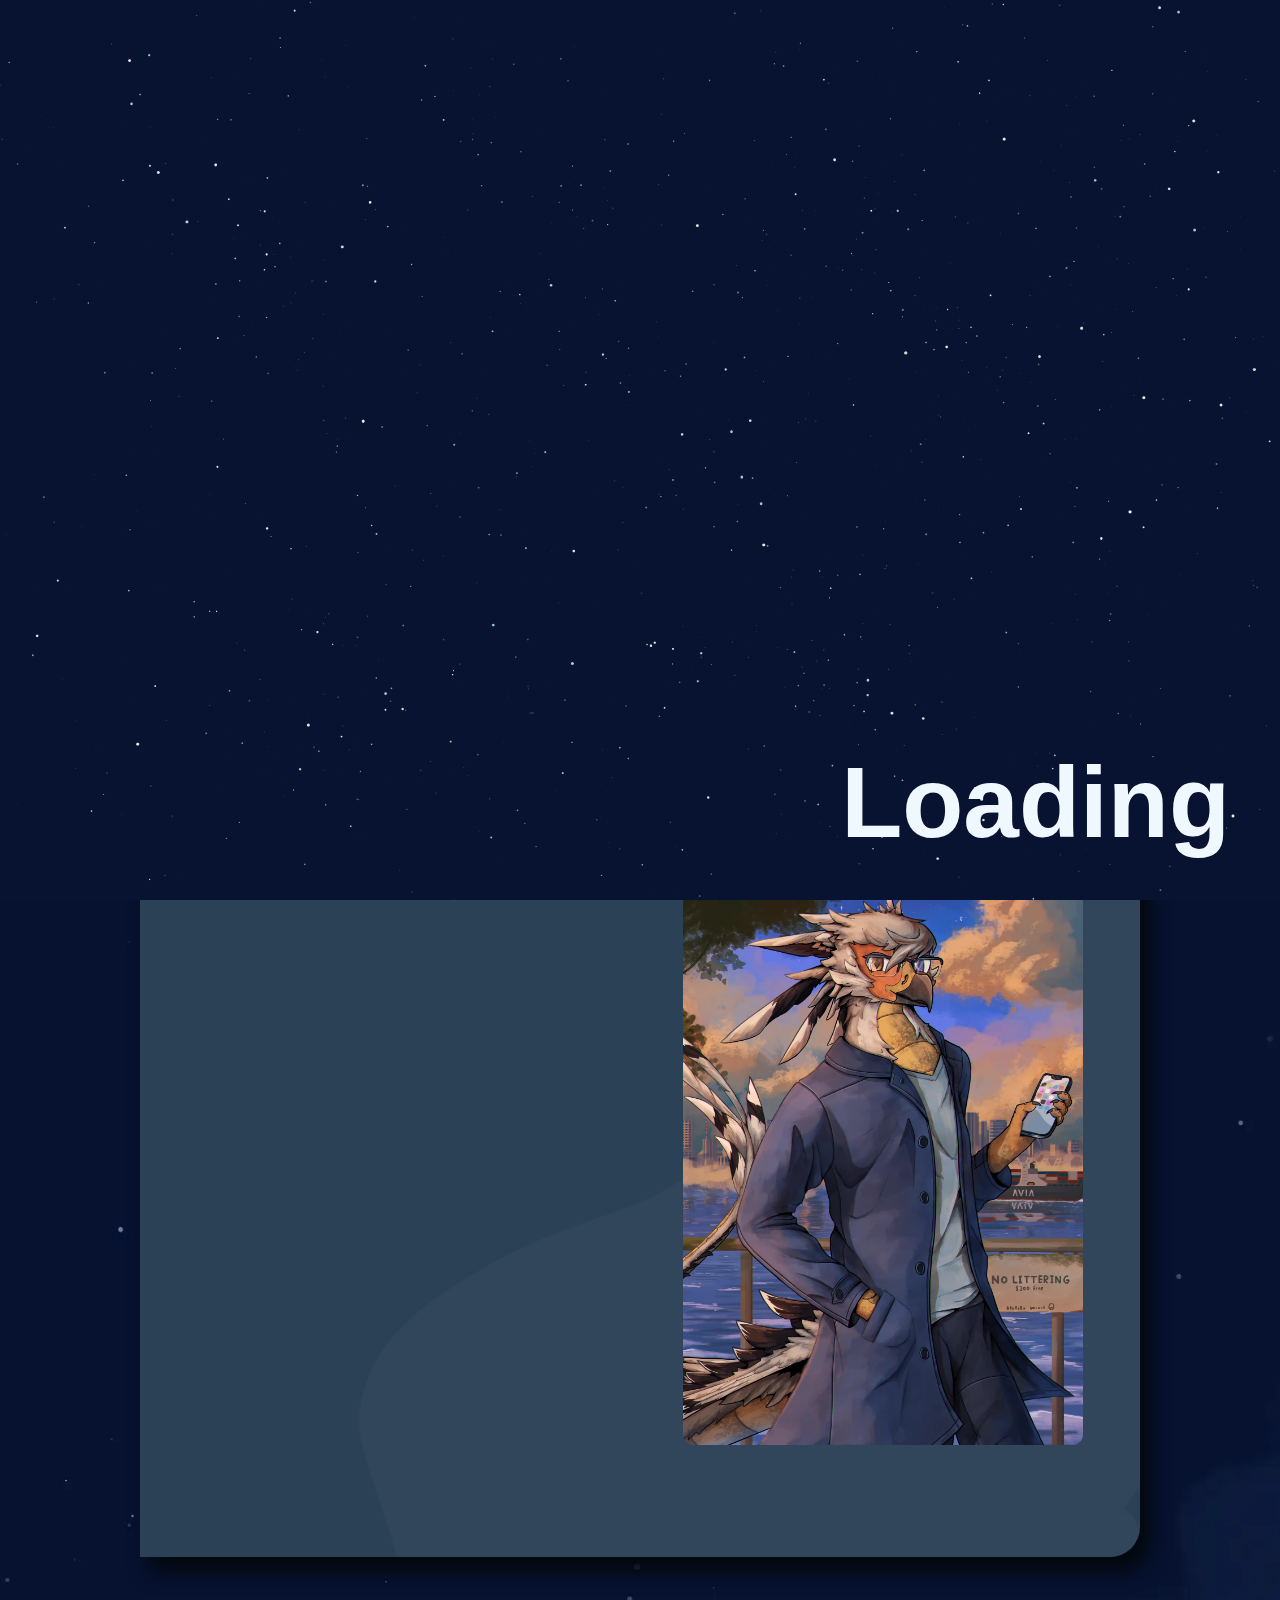
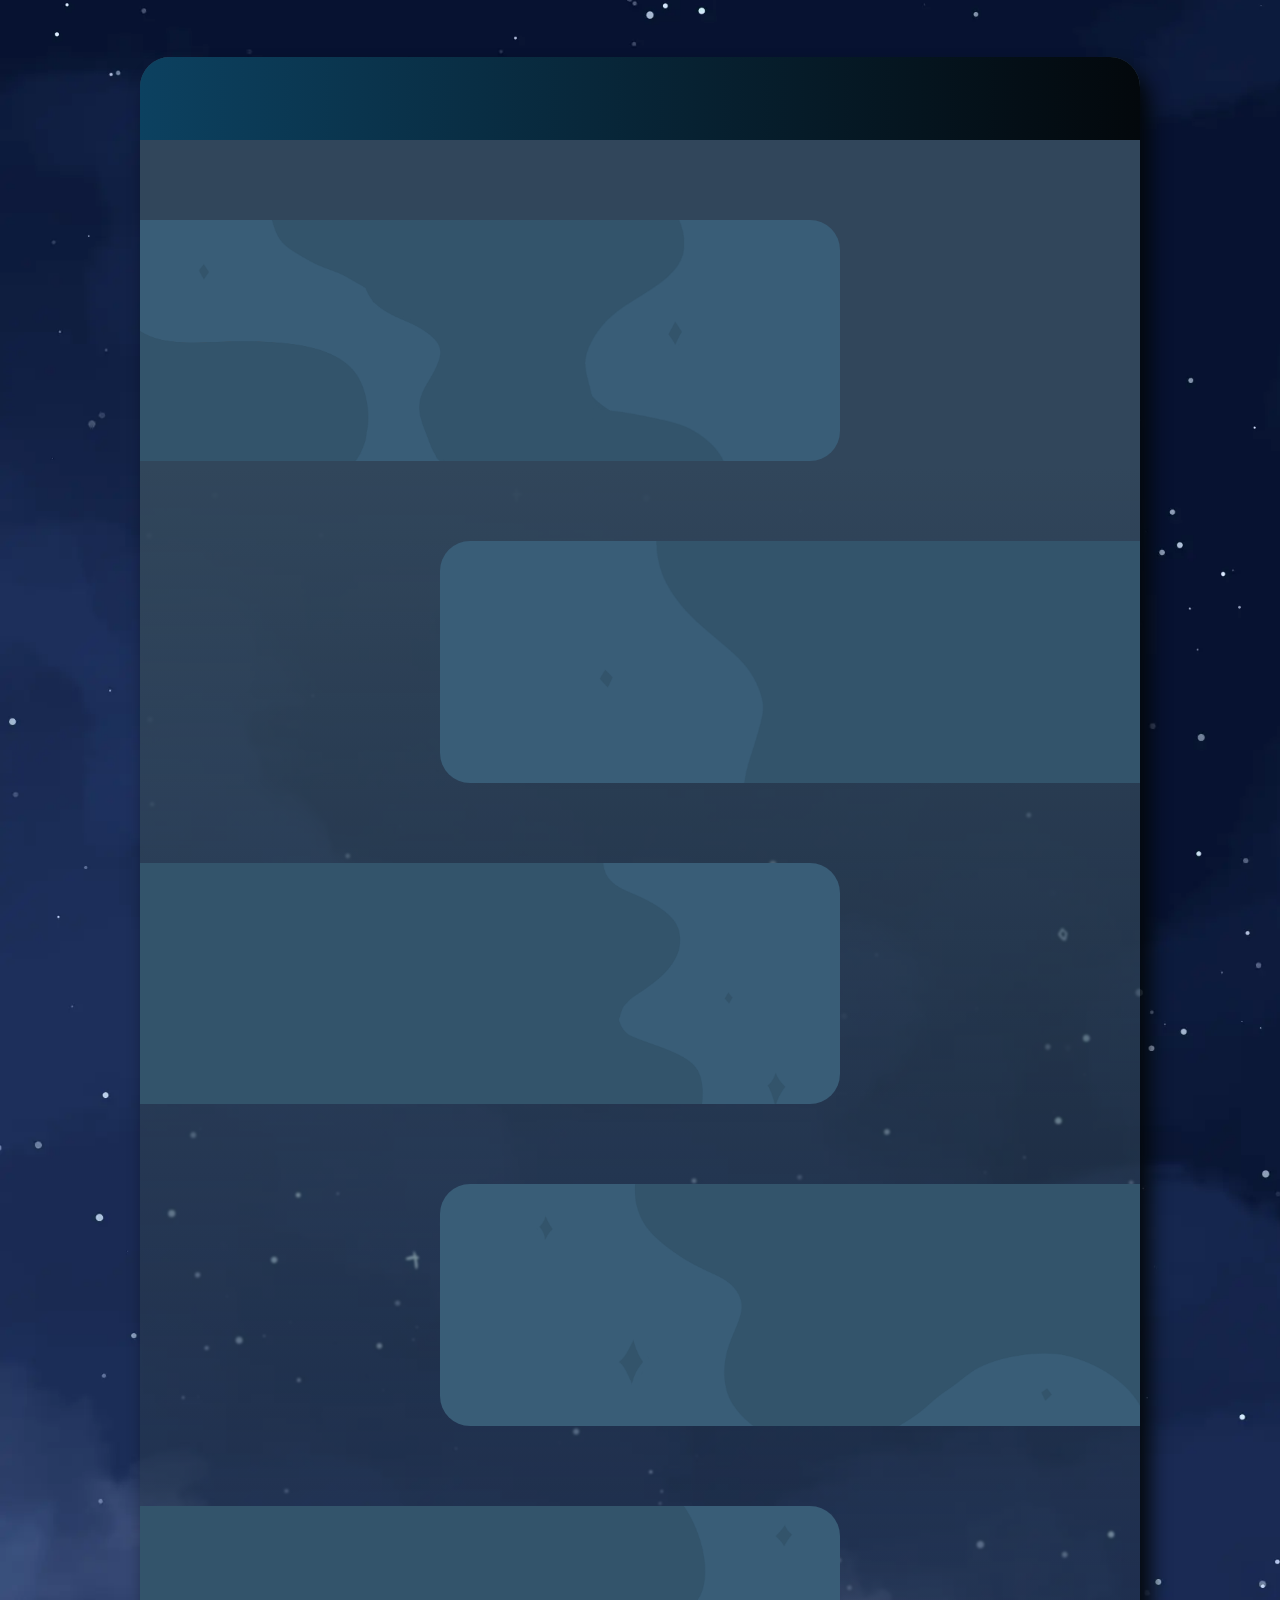
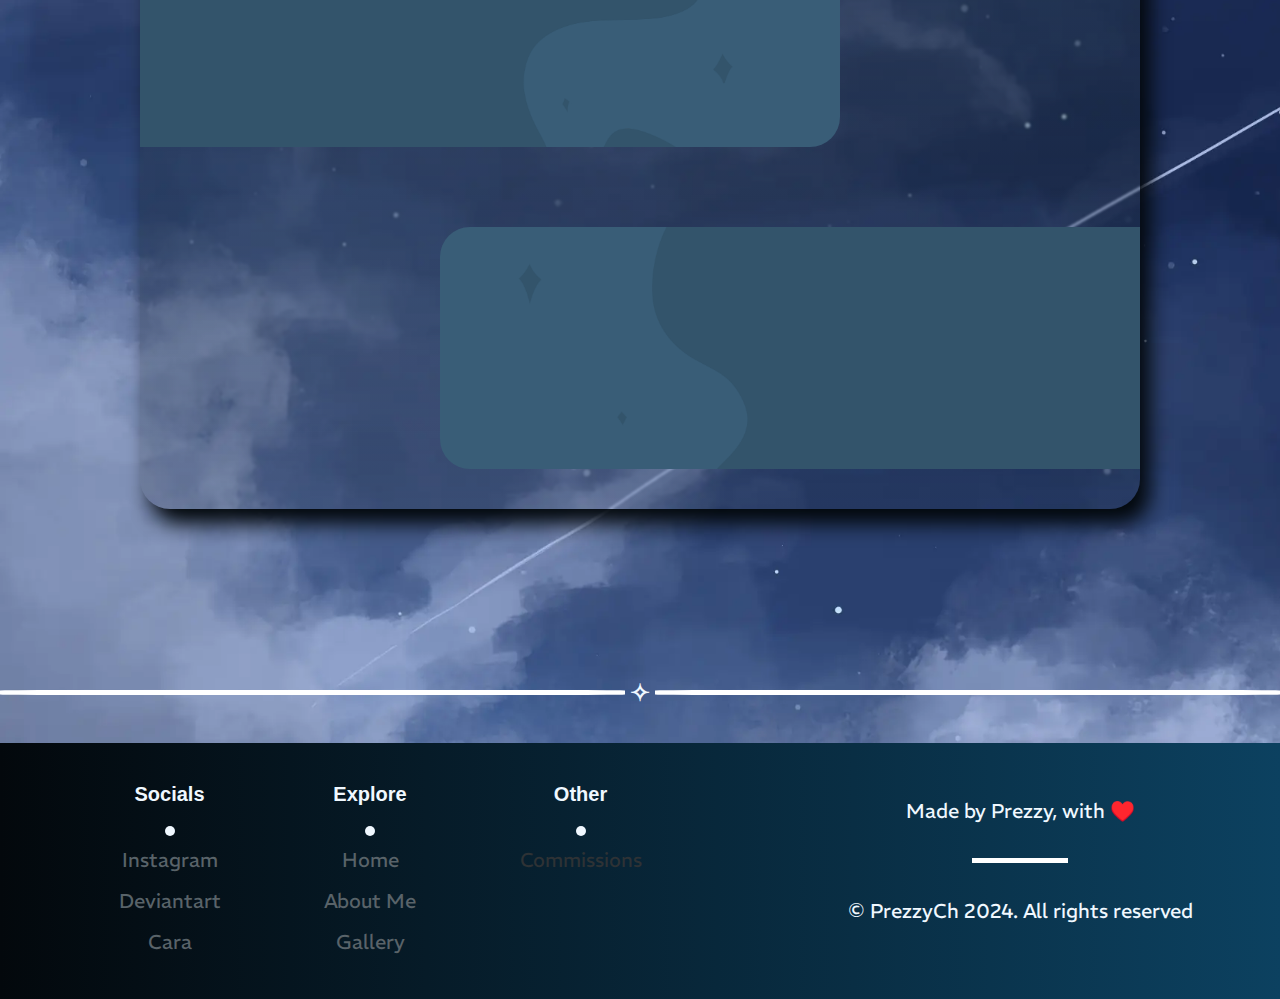
==== commit 0d6a766f: "V0.6.4 Final" ====
--- a/aboutme.html
+++ b/aboutme.html
@@ -68,8 +68,8 @@
                             <p class="sectionparagraph" id="aboutmeparagraph"> 
                                 Hello! I am from Seattle Washington, USA and im currently a student at the University of
                                 Washington studying to get my bachelors in computer science. Even though I am 
-                                focusing on CS, I love to do digital art as a hobby but I have ideas to strech my skills to
-                                it's limits (an example is this website!).
+                                focusing on CS, I love to do digital art as a hobby and draw to my hearts content!
+                                Although 'prezzy' isn't my real name, I may do a name reveal when I feel more comfortable! 
                             </p>
                             <div class="linedivider" id="divideraboutme2"></div>
                             <p class="sectionparagraph" id="aboutmeparagraph2">
@@ -226,7 +226,7 @@
                     </article>
                     <div class="linedivider"></div>
                     <article class="footerinfo-container">
-                        <p>© PrezzyCh 2024 </p>
+                        <p>© PrezzyCh 2024. All rights reserved </p>
                     </article>
                 </section>
             </footer>
--- a/style.css
+++ b/style.css
@@ -336,6 +336,8 @@
 
 .decorsignature {
     text-wrap: nowrap;
+    margin-left: 5px;
+    margin-right: 5px;
 }
 
 .linedivider {
@@ -394,8 +396,7 @@
 
 .footer-a {
     color: #596369;
-    margin-top: 2px;
-    margin-bottom: 2px;
+    margin-top: 6px;
 }
 
 .footer-a:active,
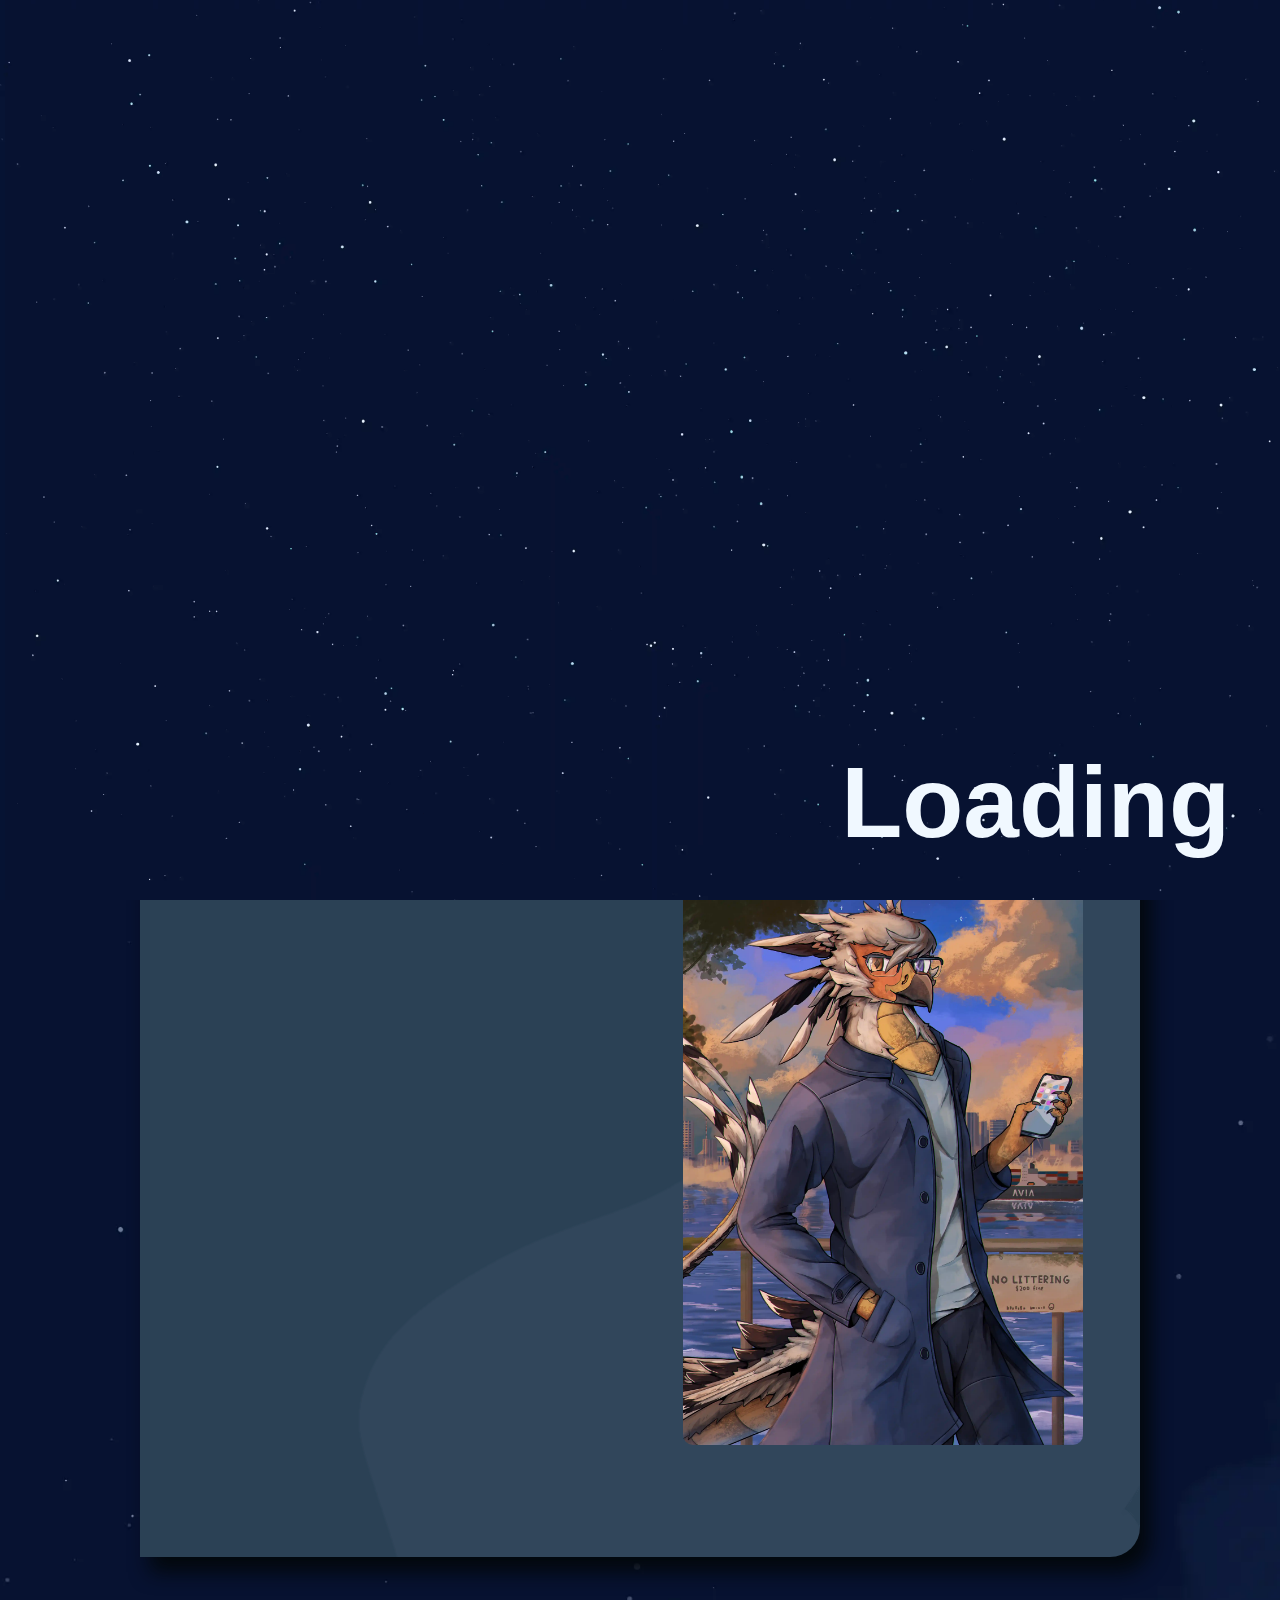
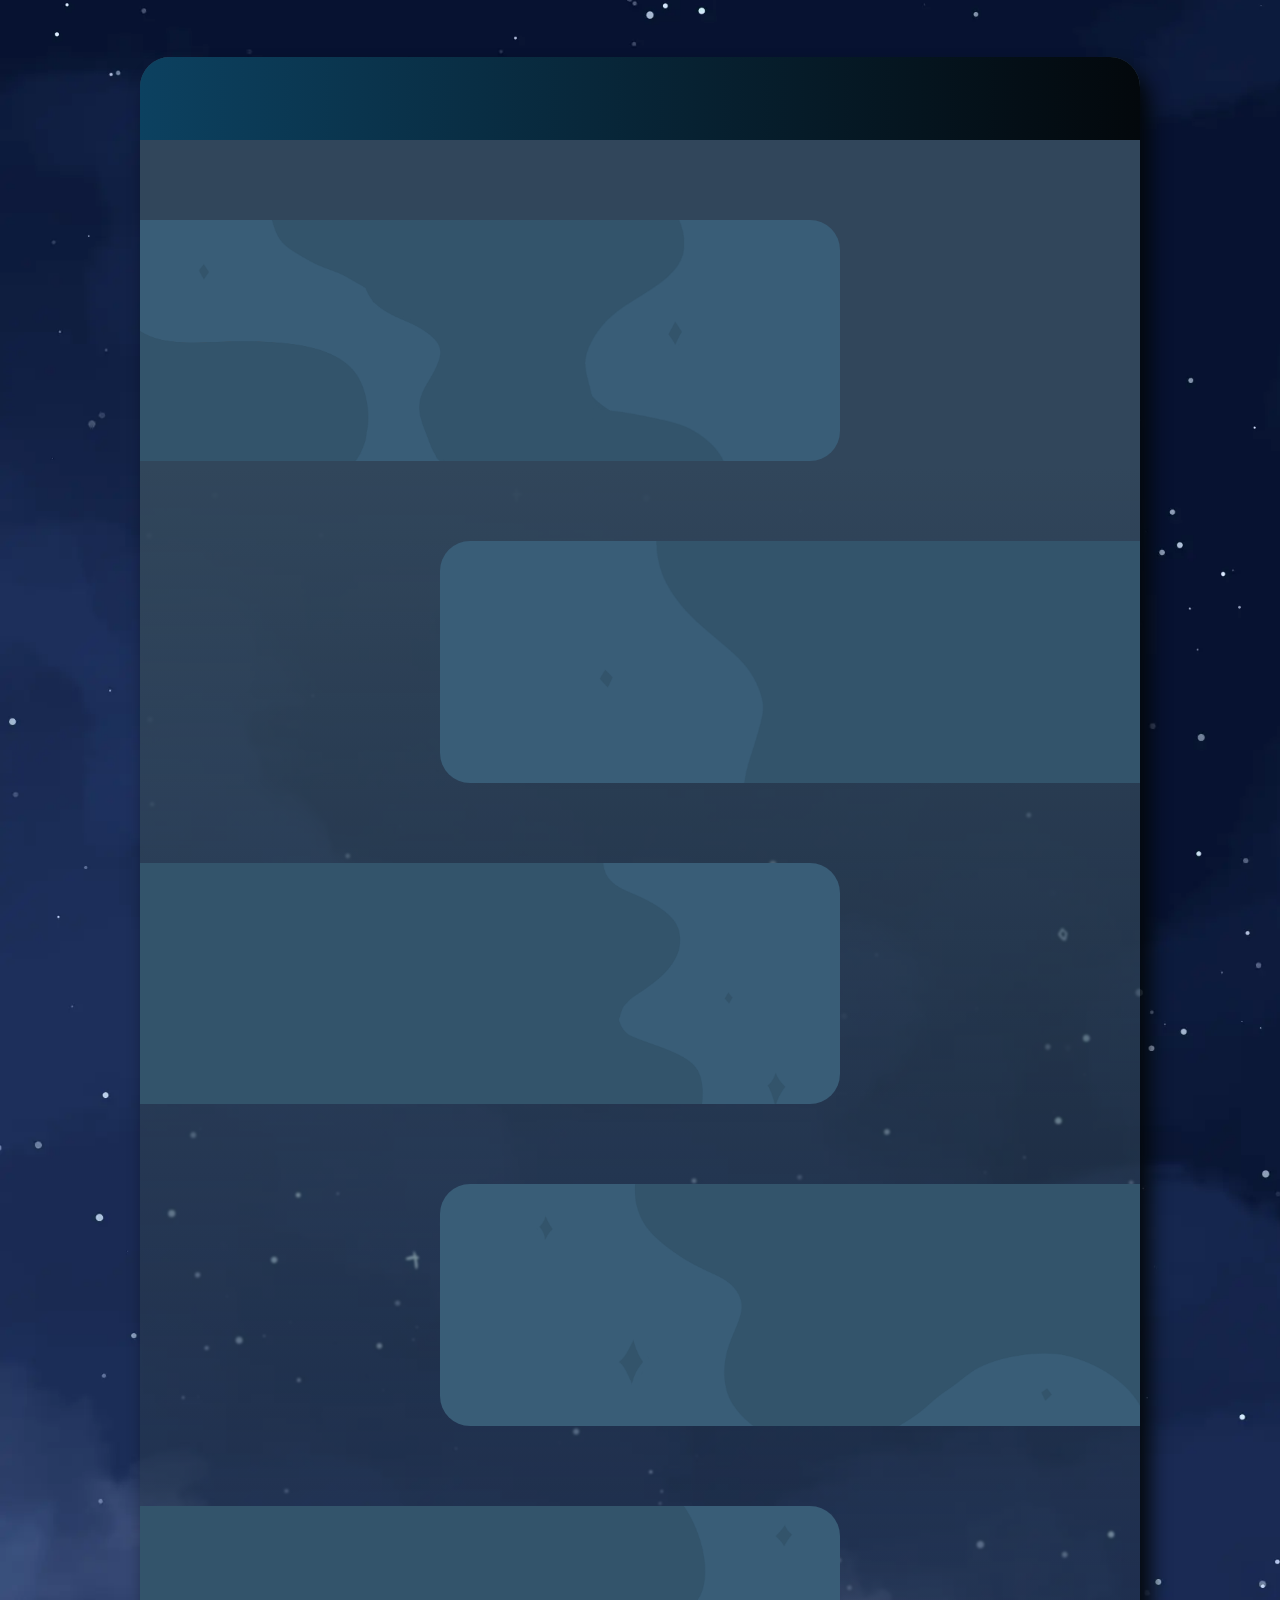
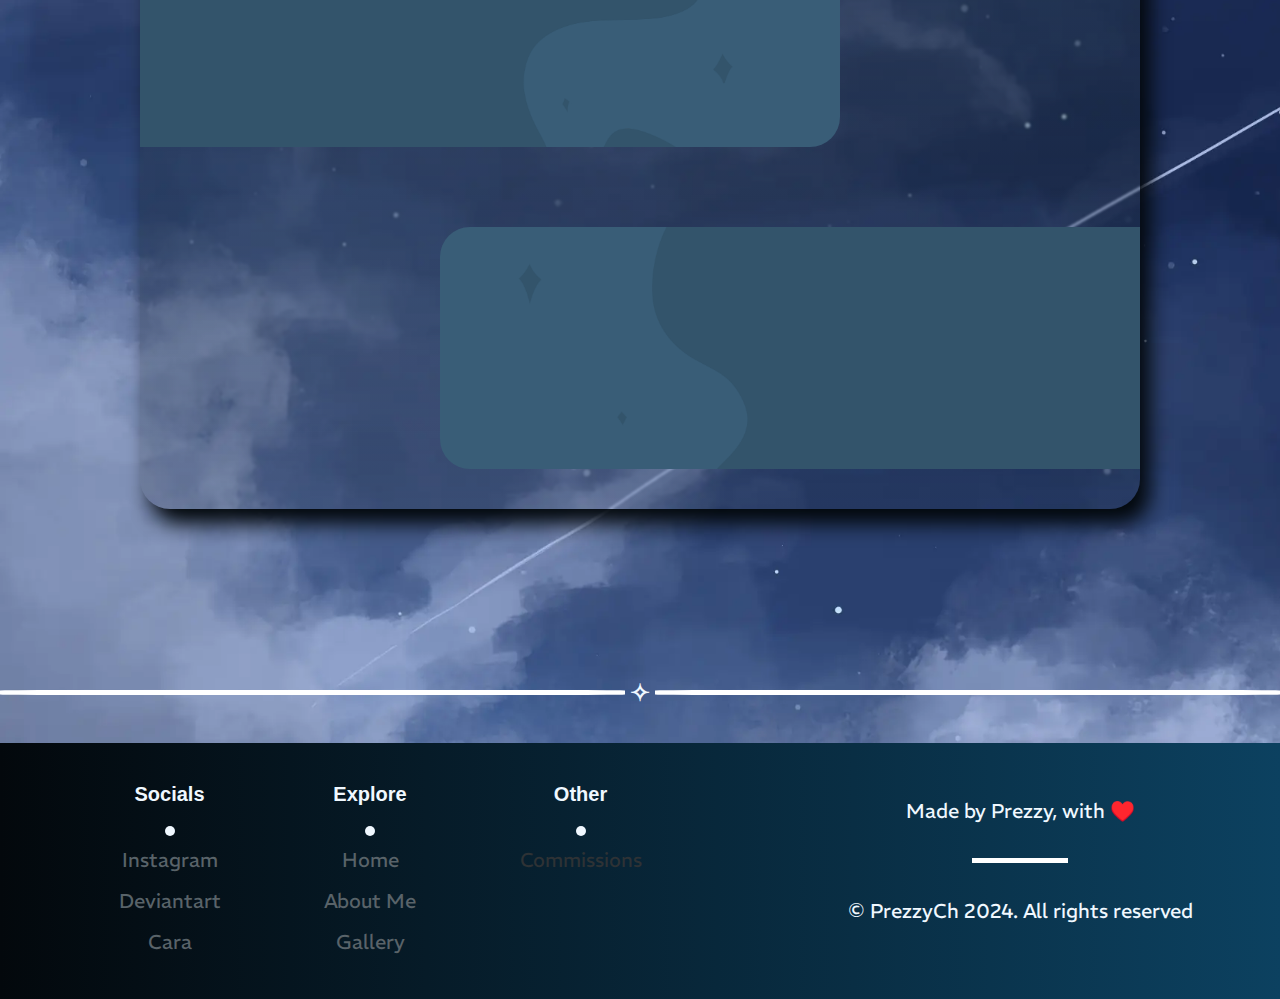
==== commit 08a54985: "V1.0 Final" ====
--- a/aboutme.html
+++ b/aboutme.html
@@ -6,6 +6,9 @@
 <html lang="en">
     <head>
         <meta charset="UTF-8">
+        <meta name="keywords" content="art, prezzy, prezzych, digitalart, digital art">
+        <meta name="author" content="PrezzyCh">
+        <meta name="description" content="About prezzy">
         <title> About me </title>
         <meta name="viewport" content="width=device-width, initial-scale=1.0">
         <link rel="icon" href="img/websiteimages/symbols/PrezzyChlogodark.png">
@@ -26,7 +29,7 @@
         </div> 
         <header>
             <section id="header-container">
-                <img id="prezzychlogo" src="img/websiteimages/symbols/PrezzyChlogo.webp">
+                <img id="prezzychlogo" src="img/websiteimages/symbols/PrezzyChlogo.webp" alt="Prezzych logo">
                 <nav id="navbar">
                     <a class="navbarlinks" id="navbarhome" href="index.html"> Home </a>
                     <div class="dividerdot"></div>
@@ -78,7 +81,7 @@
                         </article>
                     </div>
                     <aside id="aboutmeimagecontainer">
-                        <img id="aboutmeimage" src="img/websiteimages/images/Waterfront.webp"/>
+                        <img id="aboutmeimage" src="img/websiteimages/images/Waterfront.webp" alt="artwork named Waterfront with prezzy's OC on a railing with a city skyline in the background"/>
                     </aside>
                 </section>
 
--- a/aboutme.css
+++ b/aboutme.css
@@ -219,7 +219,7 @@
 
 *[class|= "subsectionh3"]{
     margin: 0;
-    text-wrap-mode: nowrap;
+    text-wrap: nowrap;
 }
 
 .subsectionh3-left {
@@ -382,6 +382,7 @@
 /*============== funfacts section ==============*/
 #funfacts-container {
     background-image: linear-gradient(180deg, #31465B 20%, #00000021);
+    -webkit-backdrop-filter: blur(1px);
     backdrop-filter: blur(1px);
     flex-direction: column;
     height: fit-content;
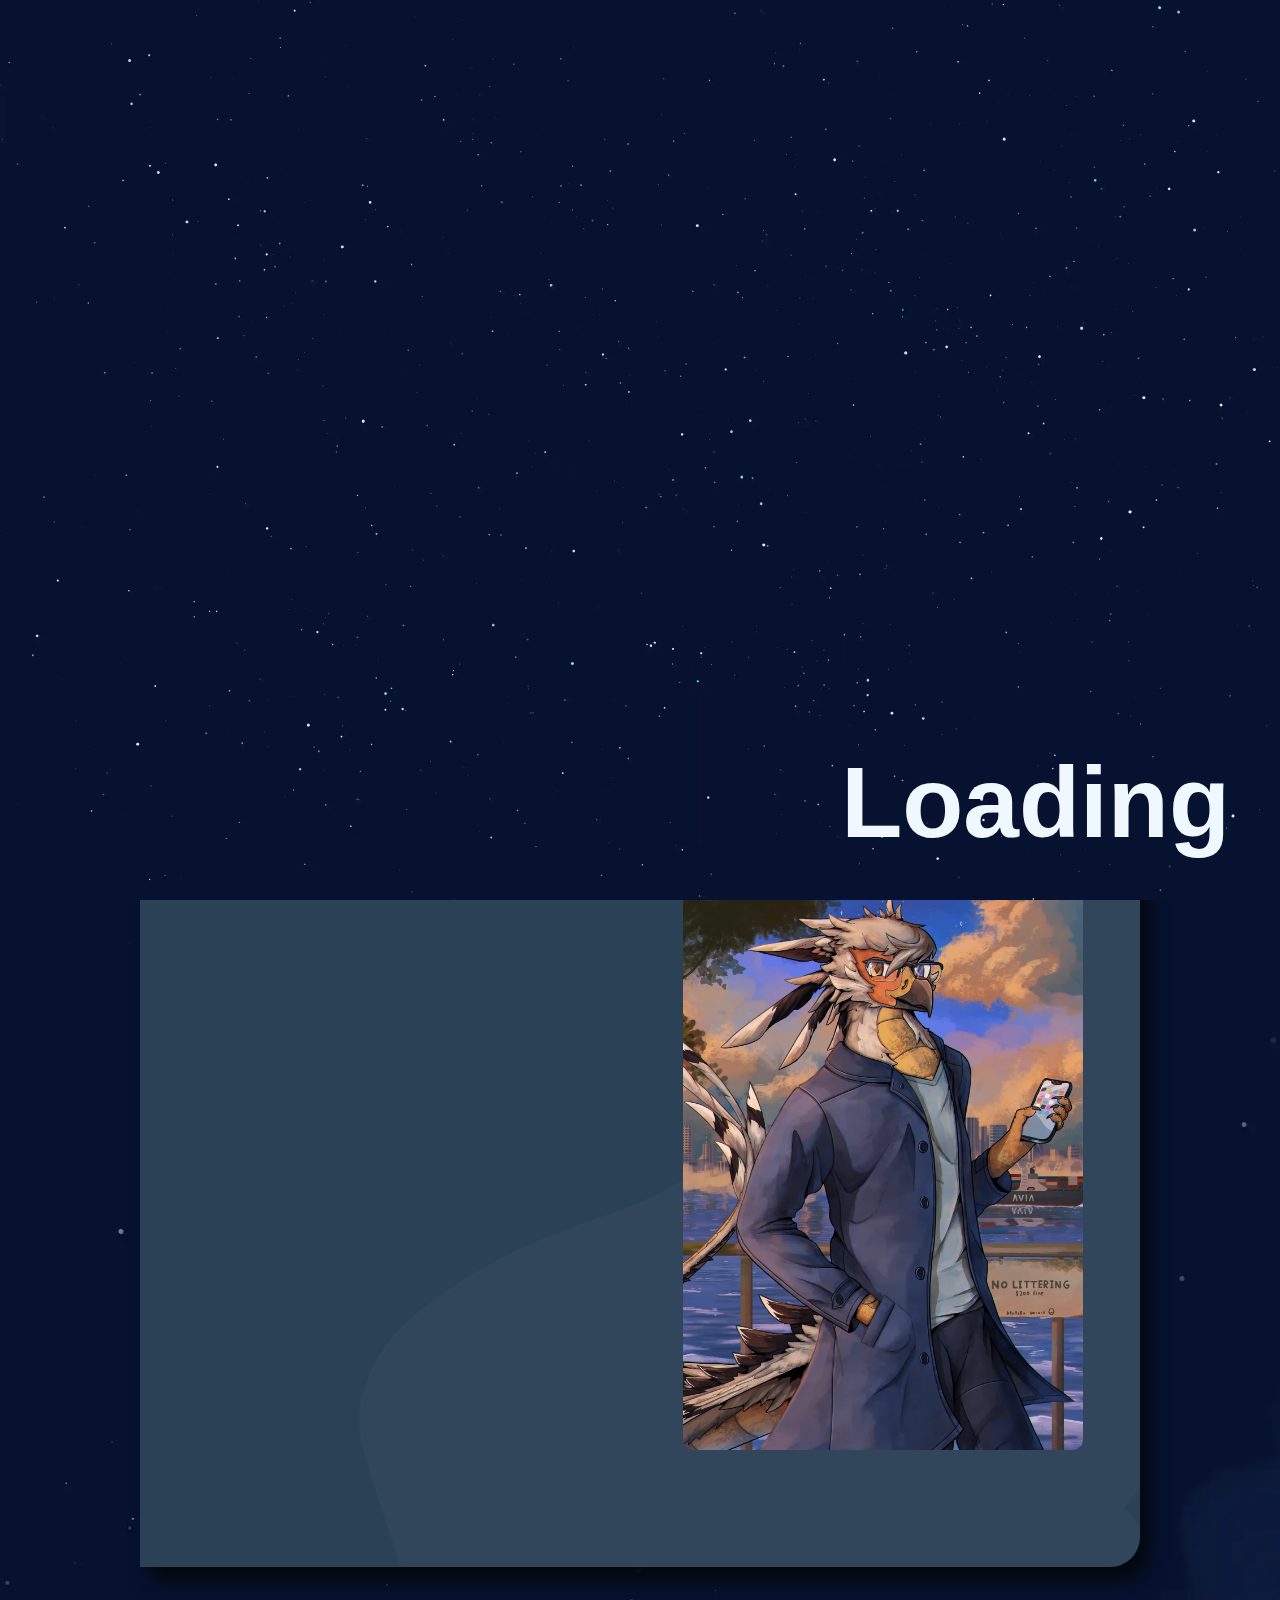
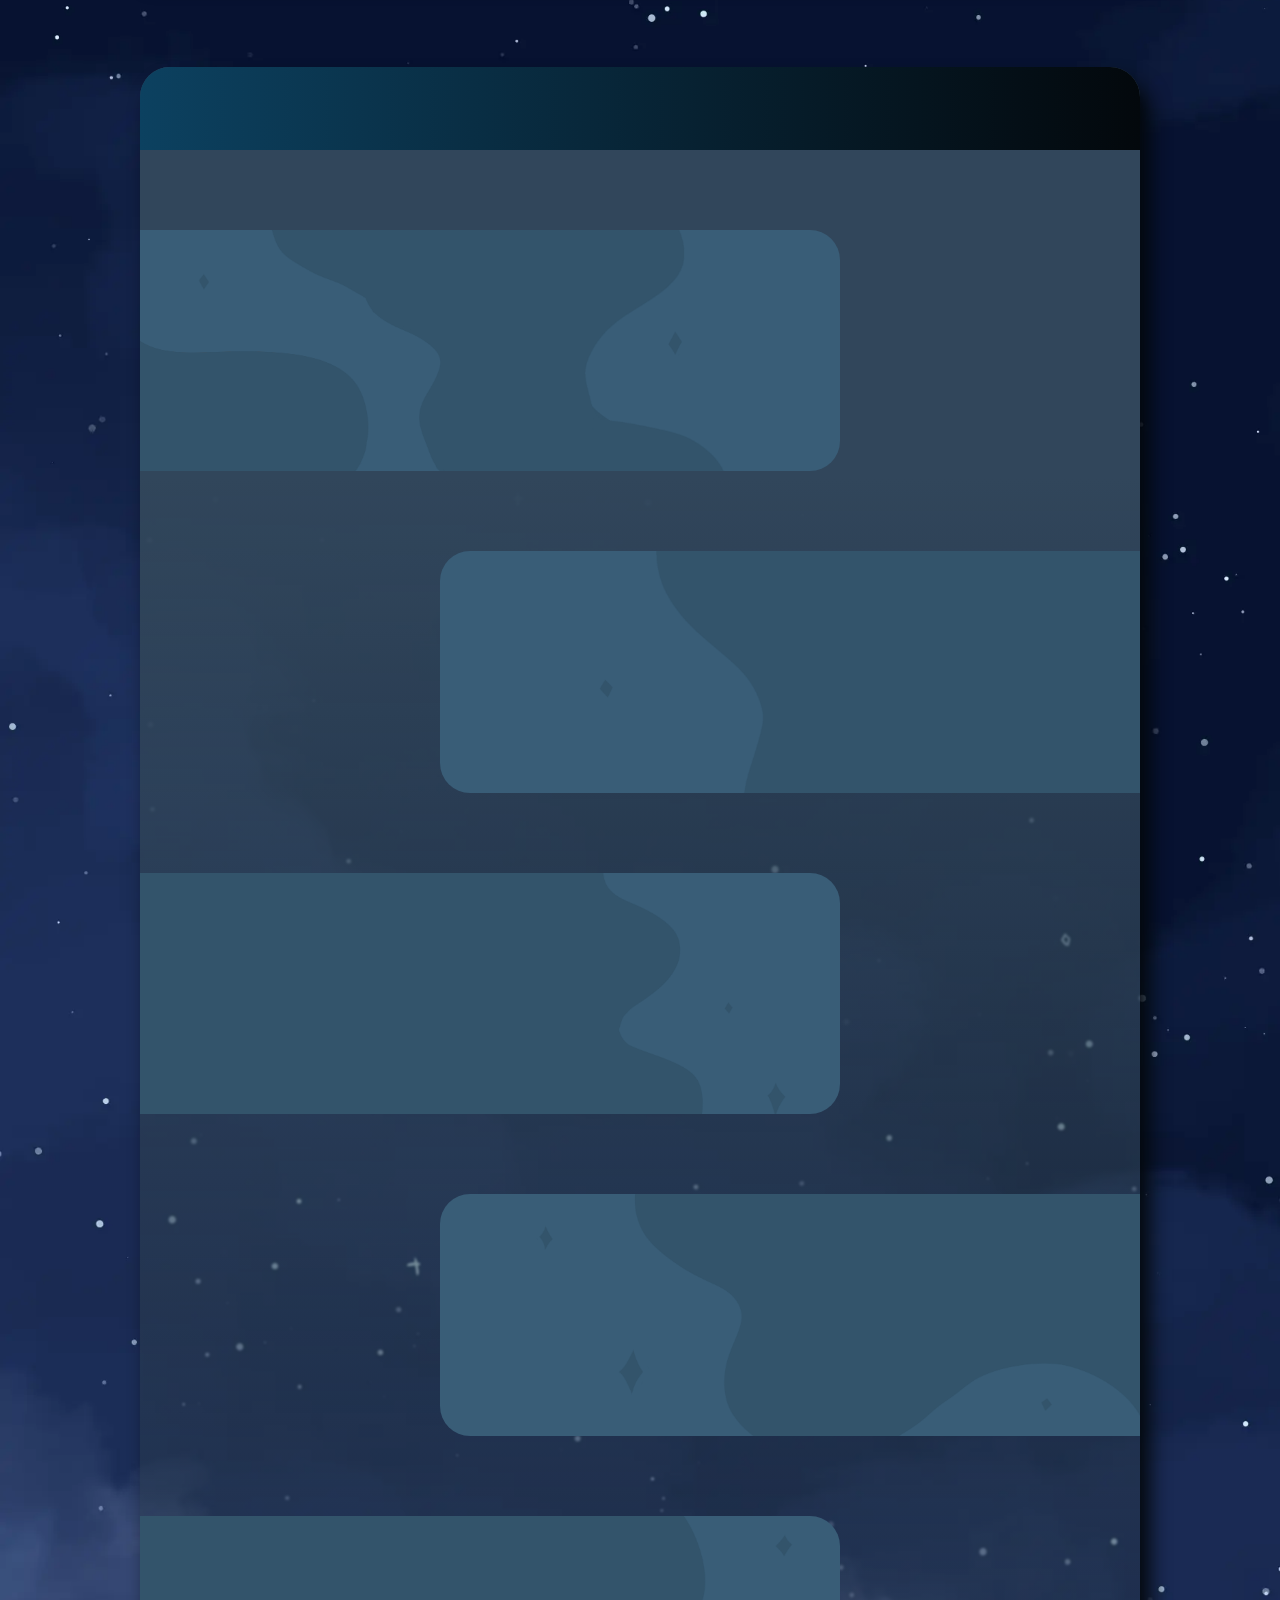
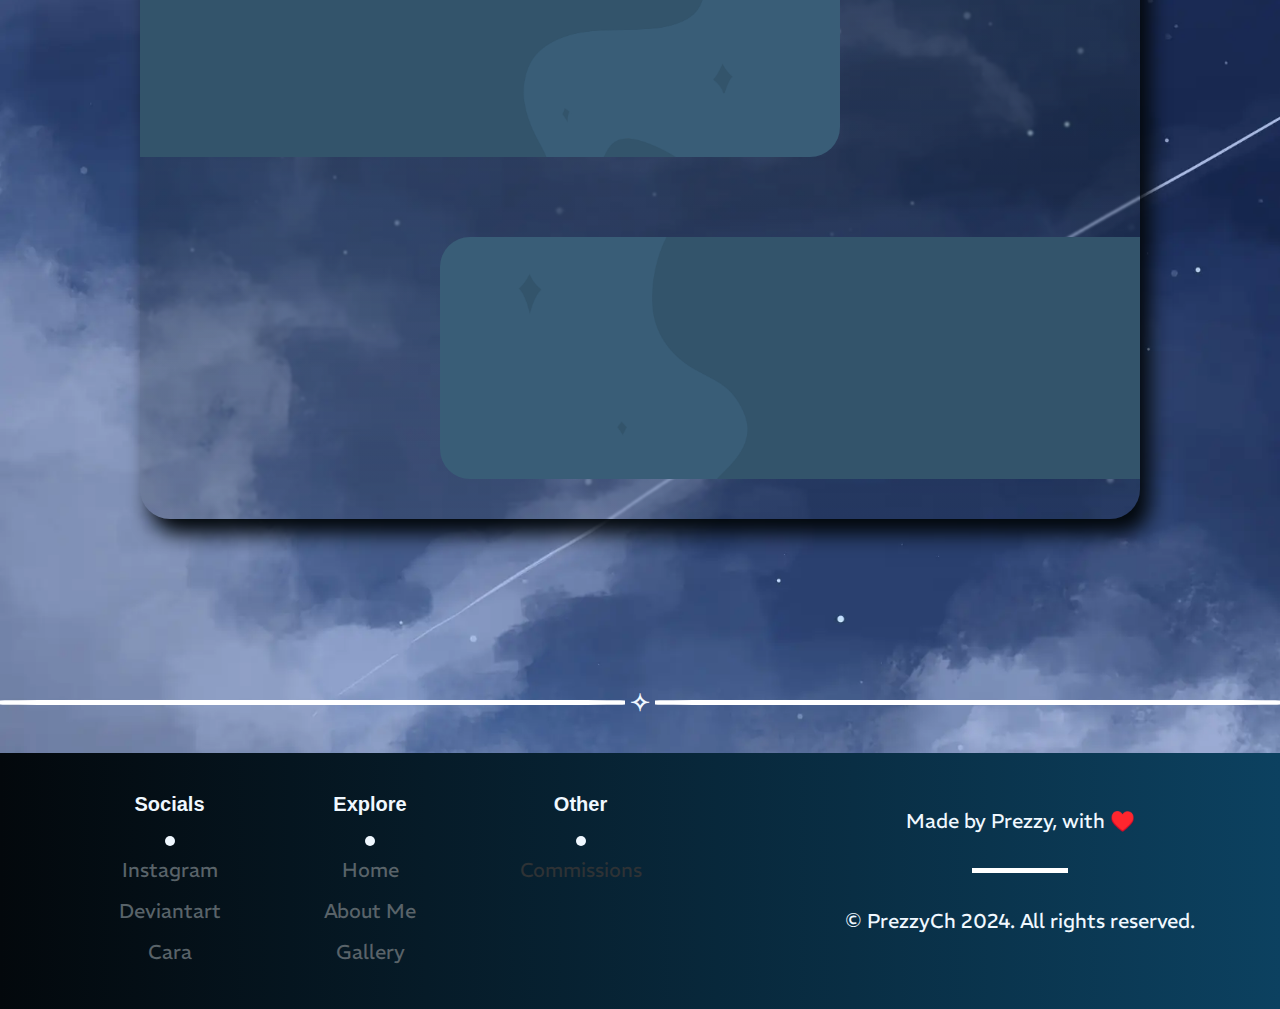
==== commit ed2fe696: "V1.1 Final" ====
--- a/aboutme.html
+++ b/aboutme.html
@@ -60,8 +60,8 @@
             <section id="mainsection">
                 <section class="contentcontainer" id="aboutme-container">
                     <div id="aboutmedivider">
-                        <div id="aboutmeheader">
-                            <h2 class="sectionheader" id="aboutmeh2">About the artist</h2>
+                        <div class="sectionheader" id="aboutmeheader">
+                            <h2 class="sectionh3" id="aboutmeh2">About the artist</h2>
                             <div class="linedivider" id="headerdivideraboutme"></div>
                         </div>
                         <article class="contentarticlecontainer" id="aboutmecontentarticlecontainer">
@@ -87,7 +87,7 @@
 
                 <section class="contentcontainer" id="funfacts-container">
                     <div id="funfactdivider">
-                        <h2 class="sectionheader" id="funfacth2">Fun facts</h2>
+                        <h2 class="sectionh3" id="funfacth2">Fun facts</h2>
                         <div class="linedivider" id="headerdividerfunfact"></div>
                     </div>
 
@@ -229,7 +229,7 @@
                     </article>
                     <div class="linedivider"></div>
                     <article class="footerinfo-container">
-                        <p>© PrezzyCh 2024. All rights reserved </p>
+                        <p>© PrezzyCh 2024. All rights reserved. </p>
                     </article>
                 </section>
             </footer>
--- a/style.css
+++ b/style.css
@@ -5,6 +5,8 @@
 /*===============================================*/
 /*------------------GENERAL TAGS-----------------*/
 /*===============================================*/
+
+.sectionheader,
 #loadingcontainer,
 .title-container, 
 #title, 
@@ -81,7 +83,7 @@
 
 header {
     width: 100%;
-    height: fit-content;
+    height: auto;
 }
 
 main {
@@ -116,7 +118,7 @@
         left: 0px !important;
         right: 0px !important;
     }
-    .sectionheader {
+    .sectionh3 {
         font-size: 50px !important;
     }
 }
@@ -126,9 +128,6 @@
     #titleframegradient {
         display: none;
     }
-    .linedivider {
-        justify-self: center;
-    }
     .contentarticlecontainer {
         max-width: 100% !important;
         margin-left: 15px !important;
@@ -136,6 +135,9 @@
     }
     .contentarticlecontainer > p {
         font-size: 18px;
+    }
+    .sectionheader {
+        align-items: center;
     }
     .sectionparagraph {
         text-align: center !important;
@@ -366,6 +368,10 @@
 }
 
 .sectionheader {
+    flex-direction: column;
+}
+
+.sectionh3 {
     font-size: 60px;
     margin-bottom: 10px;
     margin-top: 10px;
@@ -439,7 +445,7 @@
 /*- header -*/
 #header-container {
     width: 100%;
-    height: fit-content;
+    height: auto;
     padding-top: 10px;
     padding-bottom: 10px;
     background-image: linear-gradient(90deg, #0C4160, #03080C);
--- a/aboutme.css
+++ b/aboutme.css
@@ -8,15 +8,14 @@
 /*===============================================*/
 /*------------------GENERAL TAGS-----------------*/
 /*===============================================*/
+
 #aboutmeimagecontainer,
 #funfactdivider,
 #funfactheader,
-.subcontainer-left,
-.subcontainer-right,
-.subsectionheader-left,
-.subsectionheader-right,
-.subsectionimage-left,
-.subsectionimage-right{
+*[class|= "subcontainer"],
+*[class|= "subsectionarticle"],
+*[id|= "subsectionheader"],
+*[class|= "subsectionimage"] {
     display: flex;
 }
 
@@ -57,14 +56,10 @@
 
     *[class|= "subsectionimage"] > img {
         width: 120% !important;
-        height: fit-content;
     }
 }
 
 @media screen and (max-width: 820px) {
-    .linedivider {
-        justify-self: initial;
-    }
     
     .title-container {
         justify-content: center !important;
@@ -80,10 +75,6 @@
 
     #aboutmedivider {
         width: 100% !important;
-    }
-
-    #aboutmeheader {
-        justify-items: center;
     }
 
     #aboutmeheader > h2 {
@@ -125,7 +116,6 @@
 
     *[class|= "subsectionimage"] > img {
         width: 150% !important;
-        height: fit-content;
     }
 }
 
@@ -207,13 +197,17 @@
     justify-content: end;
 }
 
+*[class|= "subsectionarticle"] {
+    flex-direction: column;
+}
+
 .subsectionarticle-left {
     margin-left: 30px;
 }
 
 .subsectionarticle-right {
     text-align: end;
-    justify-items: end;
+    align-items: end;
     margin-right: 30px;
 }
 
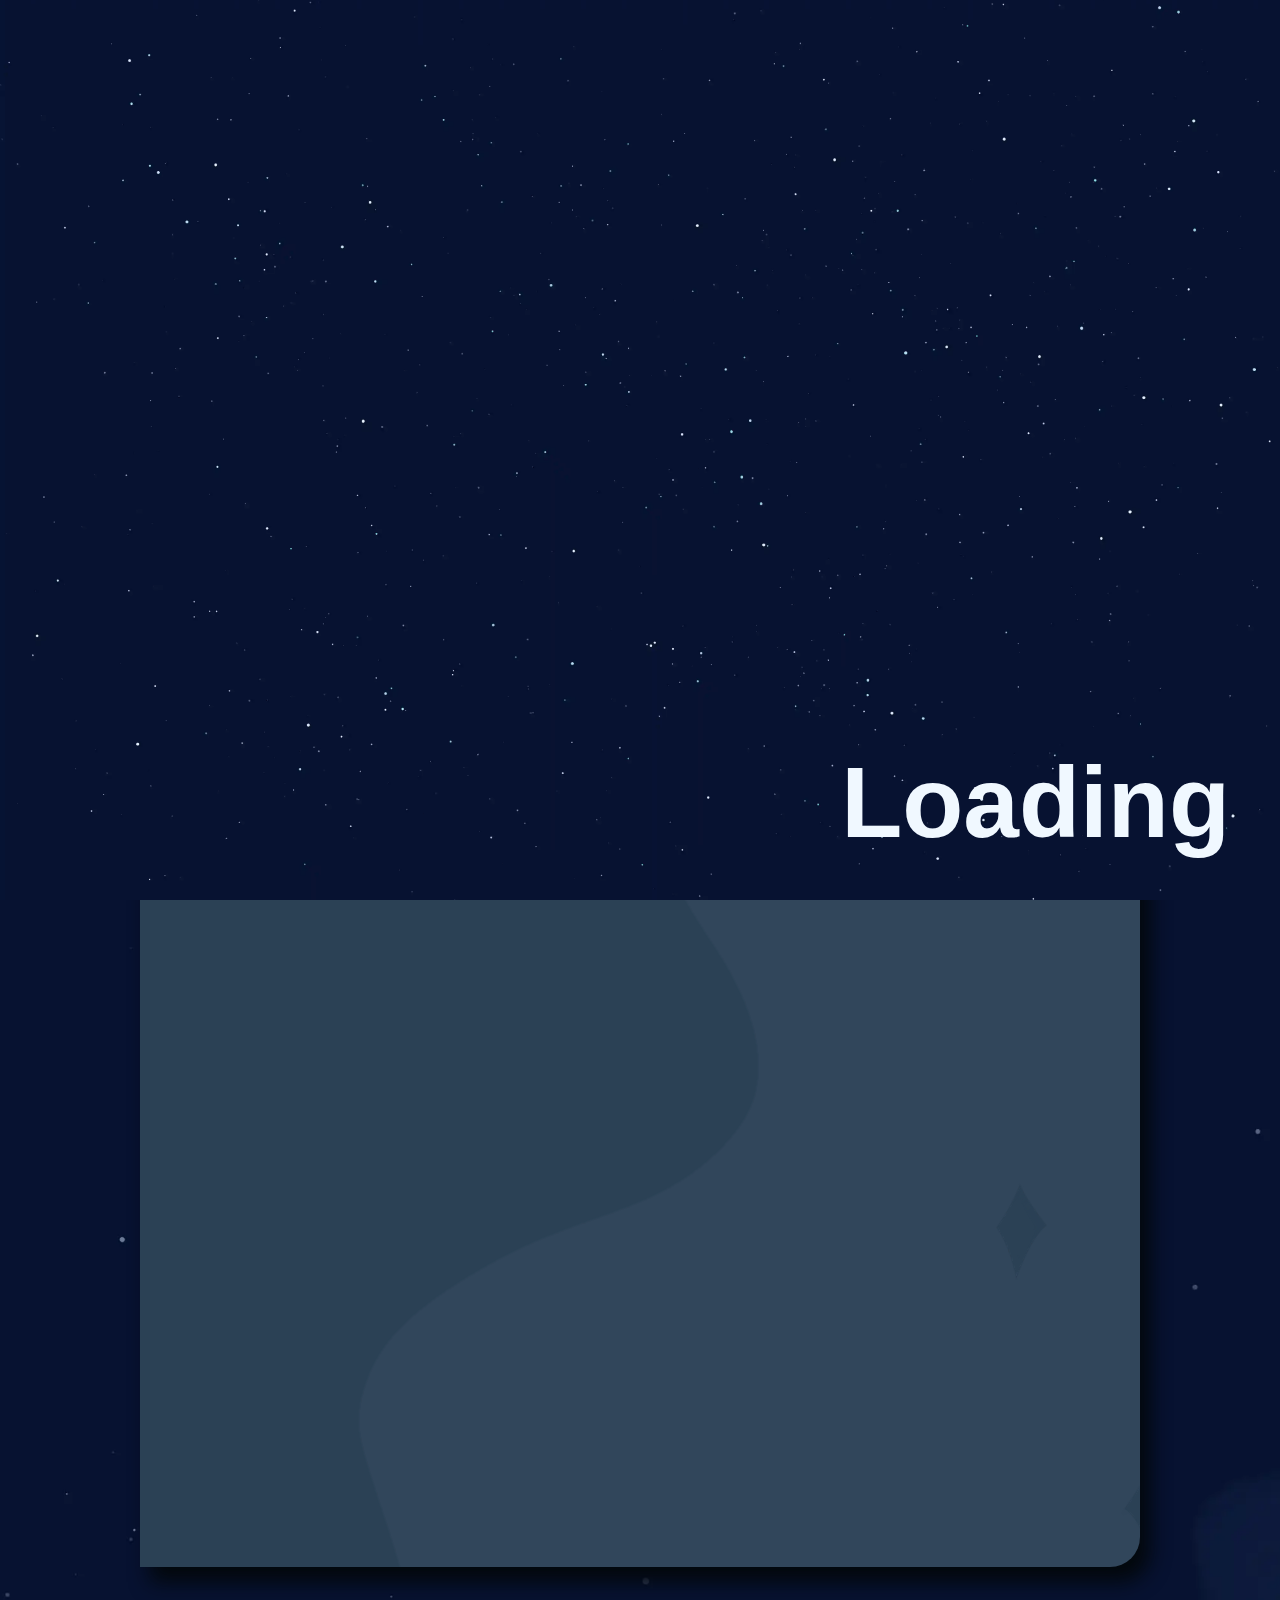
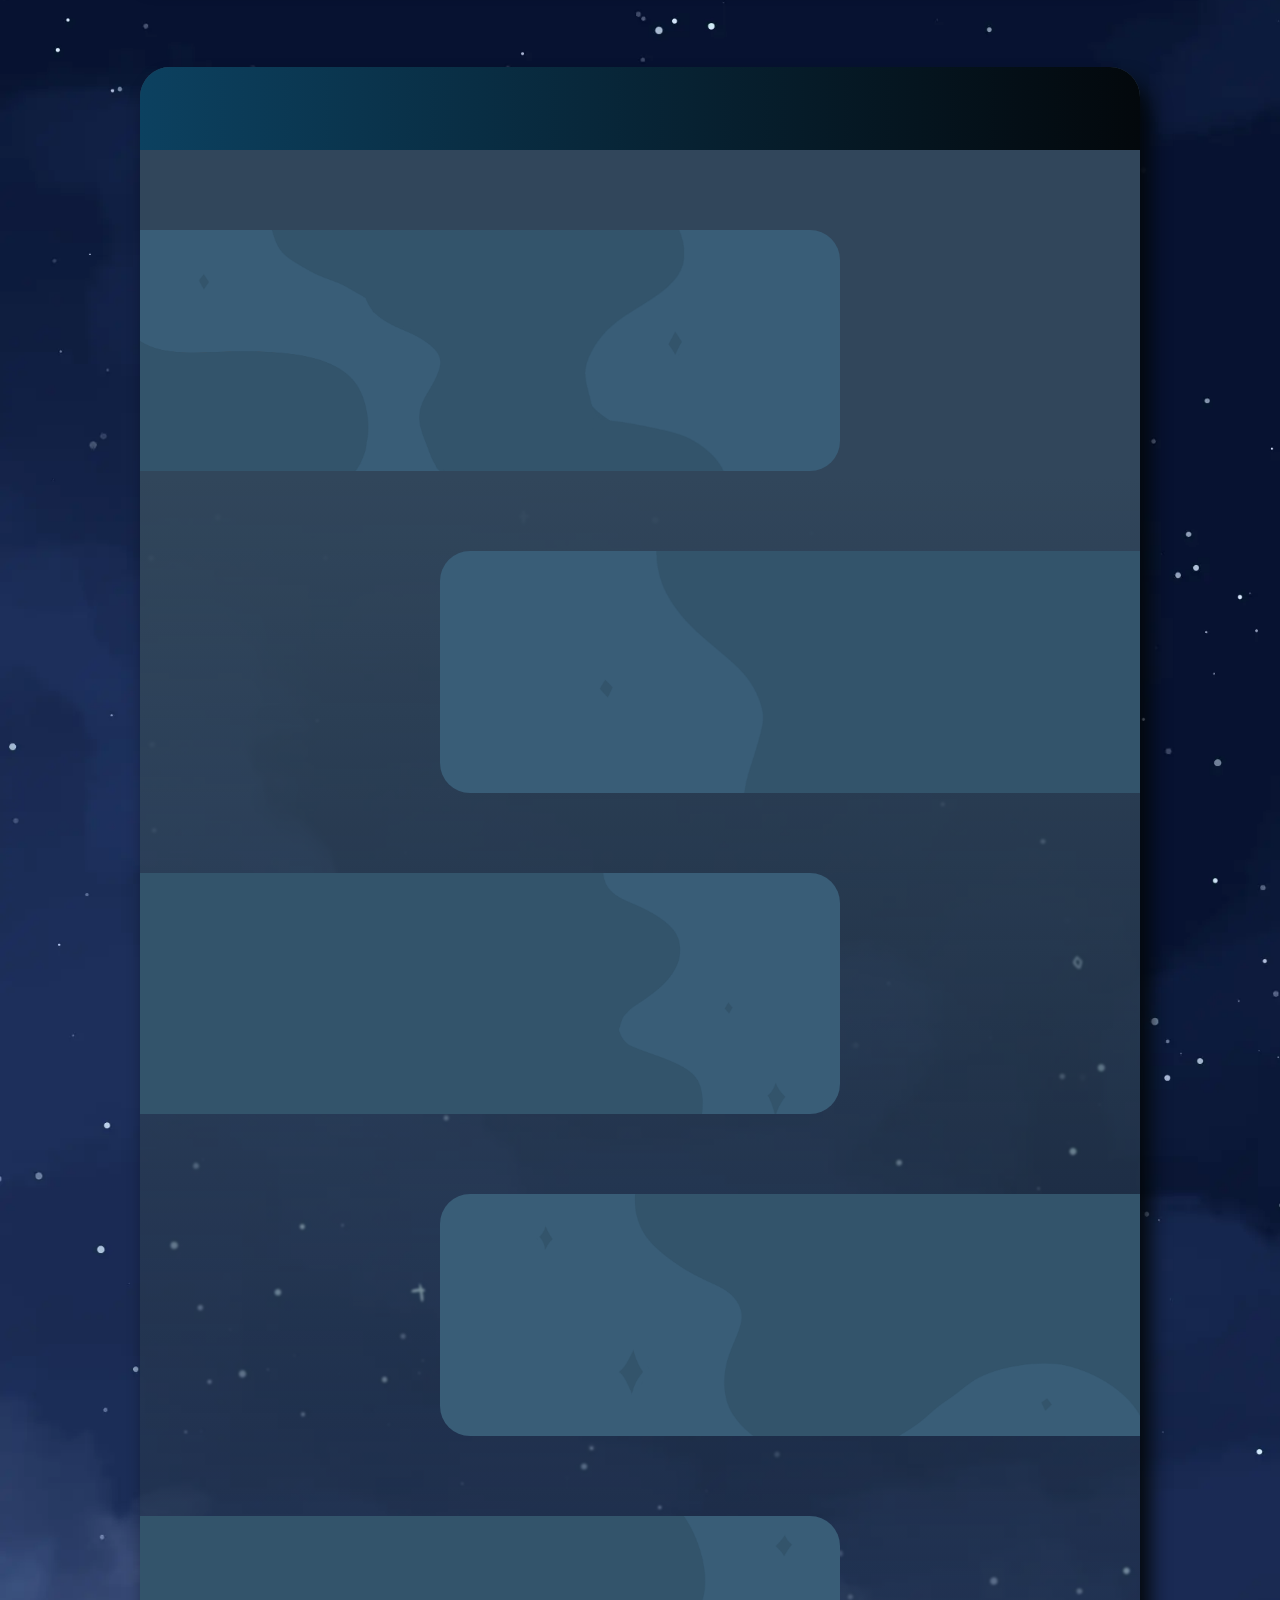
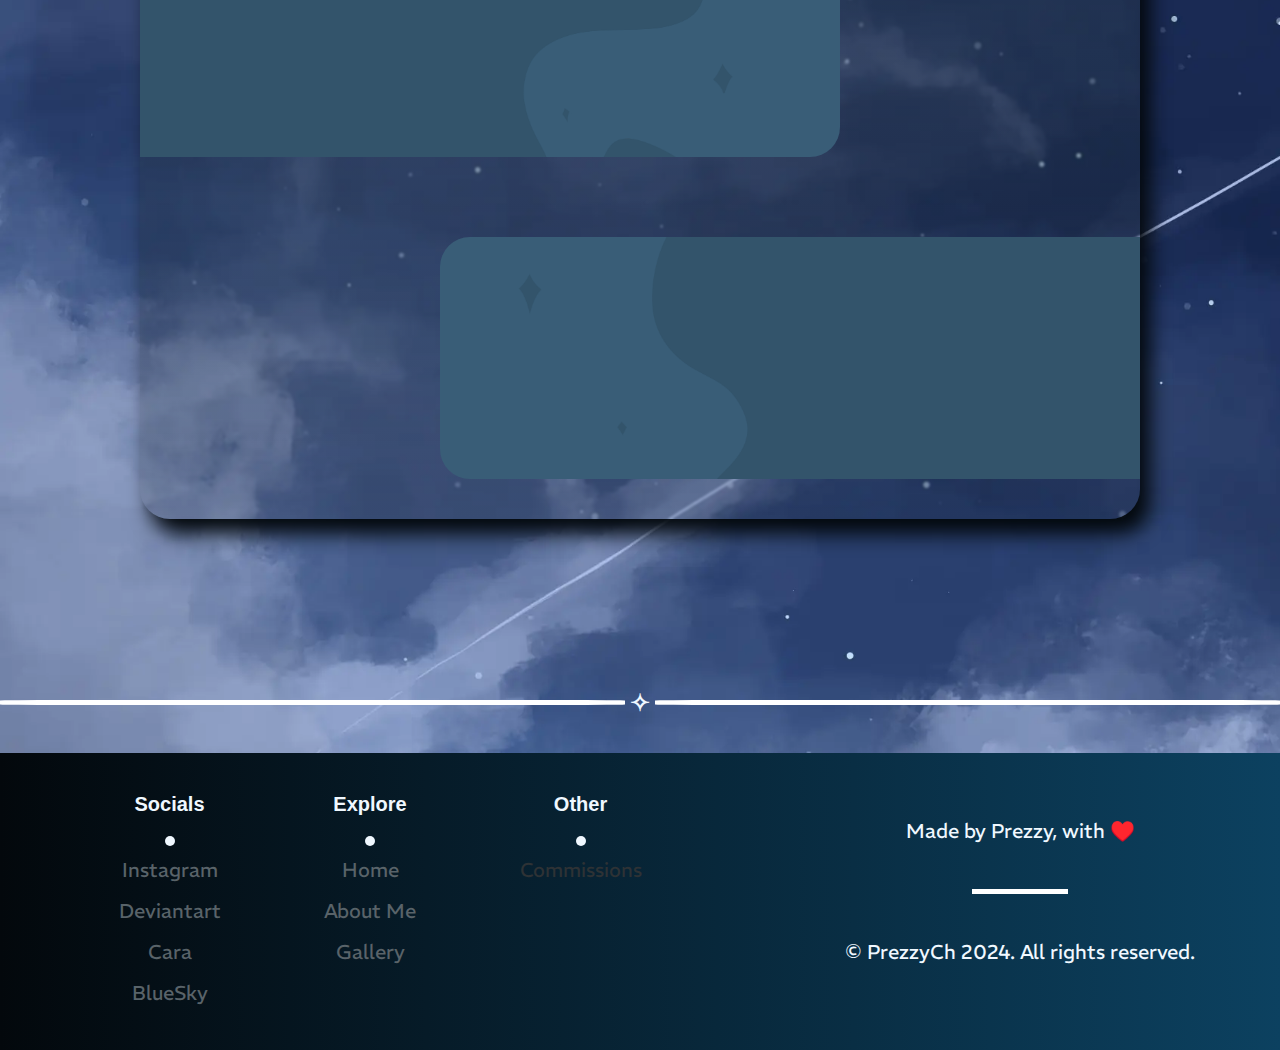
==== commit e8d722d5: "V1.2 Final" ====
--- a/aboutme.html
+++ b/aboutme.html
@@ -209,6 +209,7 @@
                         <a class="footer-a" href="https://www.instagram.com/prezzych/"> Instagram </a>
                         <a class="footer-a" href="https://www.deviantart.com/prezzych"> Deviantart </a>
                         <a class="footer-a" href="https://cara.app/prezzych/all"> Cara </a>
+                        <a class="footer-a" href="https://bsky.app/profile/prezzych.bsky.social"> BlueSky </a>
                     </article>
                     <article class="footerlinks-container">
                         <h3 class="footerheaders"> Explore </h3>
--- a/style.css
+++ b/style.css
@@ -137,7 +137,7 @@
         font-size: 18px;
     }
     .sectionheader {
-        align-items: center;
+        align-items: center !important;
     }
     .sectionparagraph {
         text-align: center !important;
@@ -189,7 +189,6 @@
 .activemodal {
     opacity: 0%;
     animation-timing-function: cubic-bezier(0.165, 0.84, 0.44, 1);
-    /* animation-delay: 0.1s; */
     animation-fill-mode: forwards !important; 
 }
 
--- a/aboutme.css
+++ b/aboutme.css
@@ -86,7 +86,7 @@
         margin-top: 20px;
         width: 90% !important;
     }
-    #aboutmeimage {
+    #aboutmeimage, #aboutmeimage-animated {
         object-position: top;
         max-width: none !important;
         height: 400px !important;
@@ -135,7 +135,8 @@
 #divideraboutme,
 #divideraboutme2,
 #aboutmeparagraph,
-#aboutmeparagraph2, 
+#aboutmeparagraph2,
+#aboutmeimage, 
 #funfacth2, 
 #headerdividerfunfact,
 *[id|= "subsectionheader"],
@@ -365,12 +366,17 @@
     height: 100%;
 }
 
-#aboutmeimage {
+#aboutmeimage, #aboutmeimage-animated {
     height: 600px;
     max-width: 400px;
     width: 100%;
     object-fit: cover;
     border-radius: 10px;
+}
+
+#aboutmeimage-animated {
+    animation: animation-fadeinRTL;
+    animation-duration: 1.1s;
 }
 
 /*============== funfacts section ==============*/
